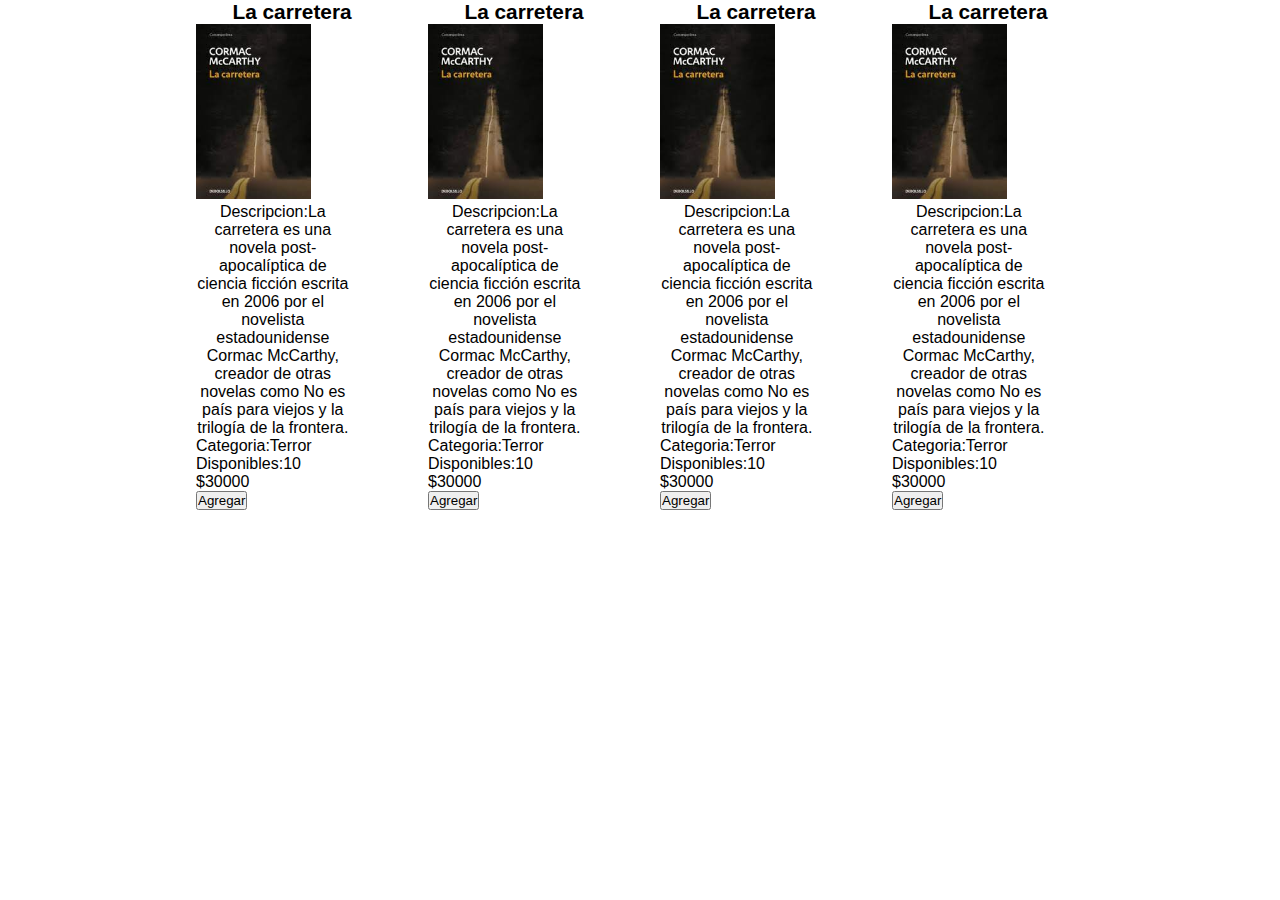
==== shop.html @ 89add7d0 "Elements are added first" ====
<!DOCTYPE html>
<html lang="en">
<head>
    <meta charset="UTF-8">
    <meta http-equiv="X-UA-Compatible" content="IE=edge">
    <meta name="viewport" content="width=device-width, initial-scale=1.0">
    <title>Shop Book</title>
    <link rel="stylesheet" href="css/style.css">
</head>
<body>
    

    <section id="container">
     
    </section>
</body>
<script src="app.js"></script>
</html>
---- css/style.css ----
*{
    padding: 0;
    margin: 0;
    font-family:'Segoe UI', Tahoma, Geneva, Verdana, sans-serif;
}

main{
   

}
#container{
    display: flex;
    flex-wrap: wrap;
    gap: 40px;
    justify-content: center;
}
.cart{
    
    width: 15%;  
}
.cart img{
    width: 60%;
    
}
.cart h3{
    text-align: center;
    font-size: 1.3rem;

}

#description{
    width: 80%;
    text-align: center;
}
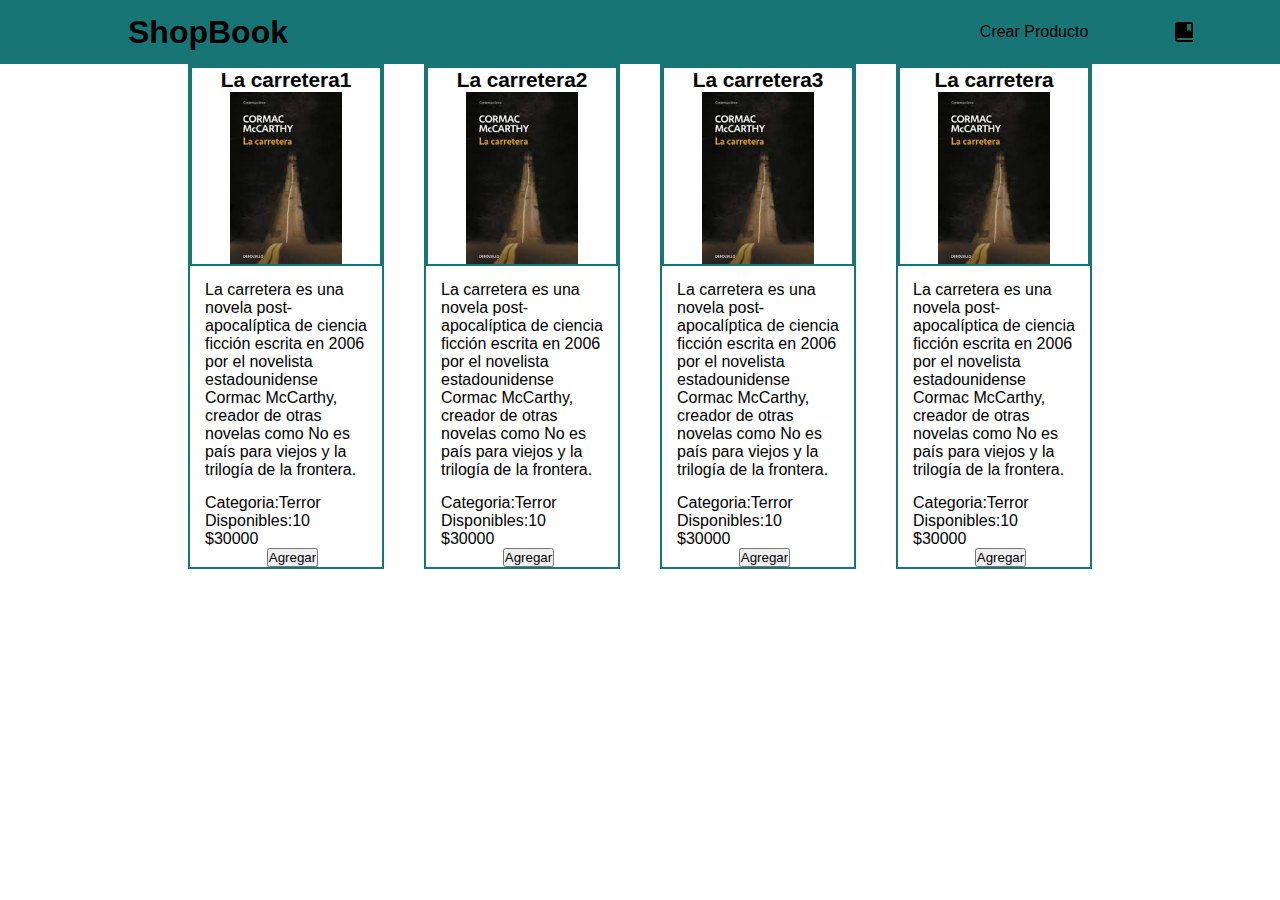
==== commit 463f3d9c: "A preview is added to the shopping cart" ====
--- a/shop.html
+++ b/shop.html
@@ -8,11 +8,25 @@
     <link rel="stylesheet" href="css/style.css">
 </head>
 <body>
-    
+    <nav>
+        <h3>ShopBook</h3>
+        <ul>
+            <li>
+                <a href="">Crear Producto</a>
+            </li>
+            <li>
+                <img src="asset/carritos.svg" alt="" id="car-buy">
+                <p id="num-items"></p>
+            </li>
+        </ul>
+    </nav>
 
     <section id="container">
      
     </section>
+    <div id="carr">
+        
+    </div>
 </body>
 <script src="app.js"></script>
 </html>
--- a/css/style.css
+++ b/css/style.css
@@ -14,9 +14,16 @@
     gap: 40px;
     justify-content: center;
 }
+.top{
+    display: flex;
+    flex-direction: column;
+    align-items: center;
+    border:2px solid rgb(23, 117, 117);
+}
 .cart{
     
     width: 15%;  
+    border:2px solid rgb(23, 117, 117);
 }
 .cart img{
     width: 60%;
@@ -29,7 +36,58 @@
 }
 
 #description{
-    width: 80%;
-    text-align: center;
+    
+    text-align: left;
+    padding: 15px;
 }
 
+#category{
+    padding-left: 15px;
+}
+#stock{
+    padding-left: 15px;
+}
+#price{
+    padding-left: 15px;
+}
+.cart button{
+    margin-left: 40%;
+}
+
+
+
+
+nav{
+    display: flex;
+    justify-content: space-between;
+    background-color: rgb(23, 117, 117);
+    align-items: center;
+    height: 4rem;
+
+    
+}
+nav ul{
+    display: flex;
+    justify-content: space-evenly;
+    width: 30%;
+    align-items: center;
+
+}
+
+nav ul li {
+    list-style: none;
+    display: flex;
+    align-items: center;
+    
+}
+nav ul li a{
+    text-decoration: none;
+    color: black;
+}
+
+nav h3{
+    font-size: 2rem;
+    margin-left: 10%;
+}
+
+
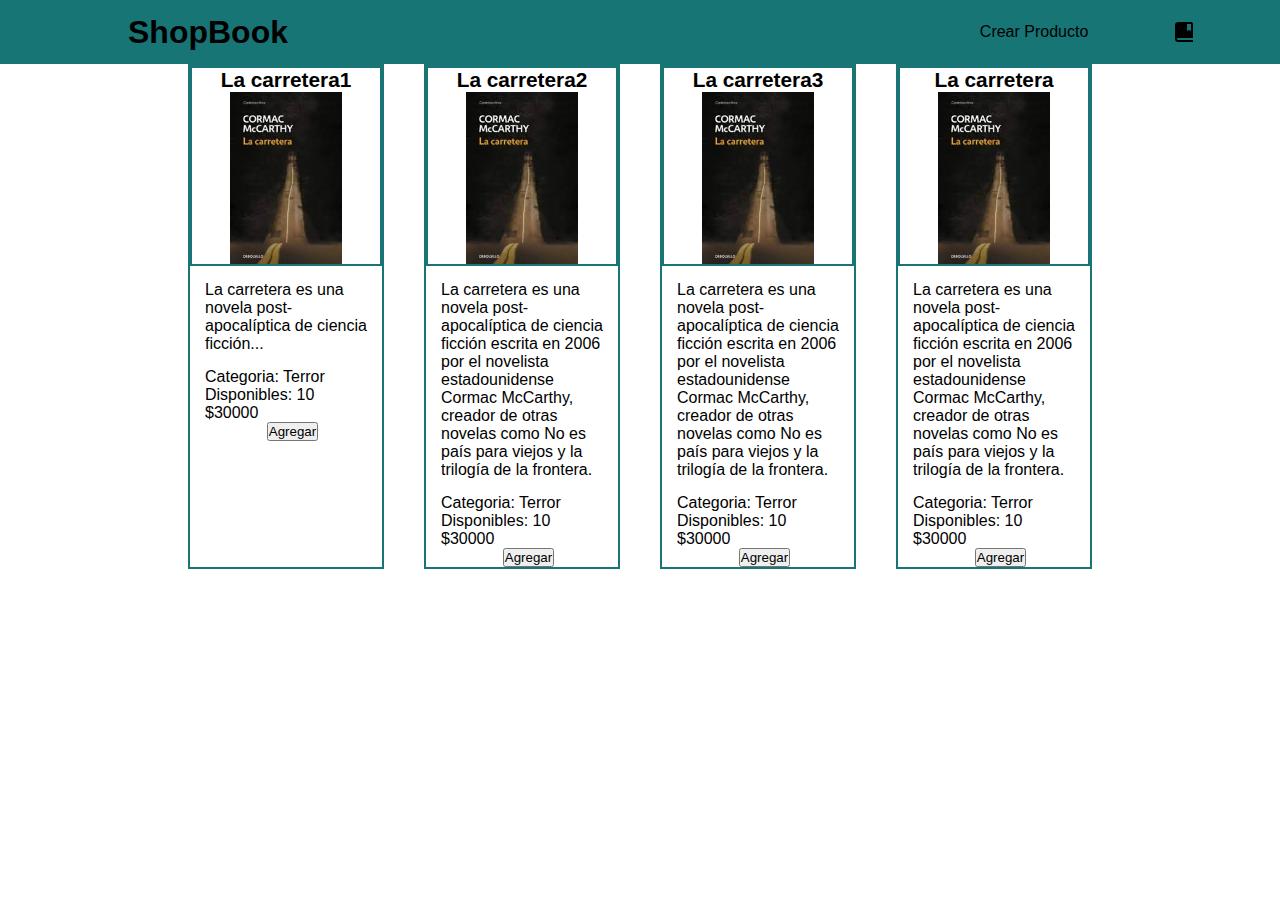
==== commit 997c1a5a: "Number of products in the cart" ====
--- a/shop.html
+++ b/shop.html
@@ -27,6 +27,13 @@
     <div id="carr">
         
     </div>
+    <div id="modal">
+        <div id="modal-content">
+          <span id="close-modal">&times;</span>
+          <h2>Carrito de Compras</h2>
+          <div id="car"></div>
+        </div>
+      </div>
 </body>
 <script src="app.js"></script>
 </html>
--- a/css/style.css
+++ b/css/style.css
@@ -91,3 +91,39 @@
 }
 
 
+/*CARRITO*/
+#modal {
+    display: none;
+    position: fixed;
+    top: 0;
+    left: 0;
+    width: 100%;
+    height: 100%;
+    background-color: rgba(0, 0, 0, 0.5);
+    justify-content: right;
+   
+  }
+  
+  #modal-content {
+    background-color: white;
+    padding: 20px;
+    border-radius: 10px;
+    width: 20%;
+    overflow-y: auto;
+  }
+  
+  #close-modal {
+    cursor: pointer;
+    position: absolute;
+    top: 10px;
+    right: 10px;
+  }
+  
+  #car {
+    margin-top: 20px;
+  }
+  
+  .item-car {
+    border-bottom: 1px solid #ccc;
+    padding: 10px;
+  }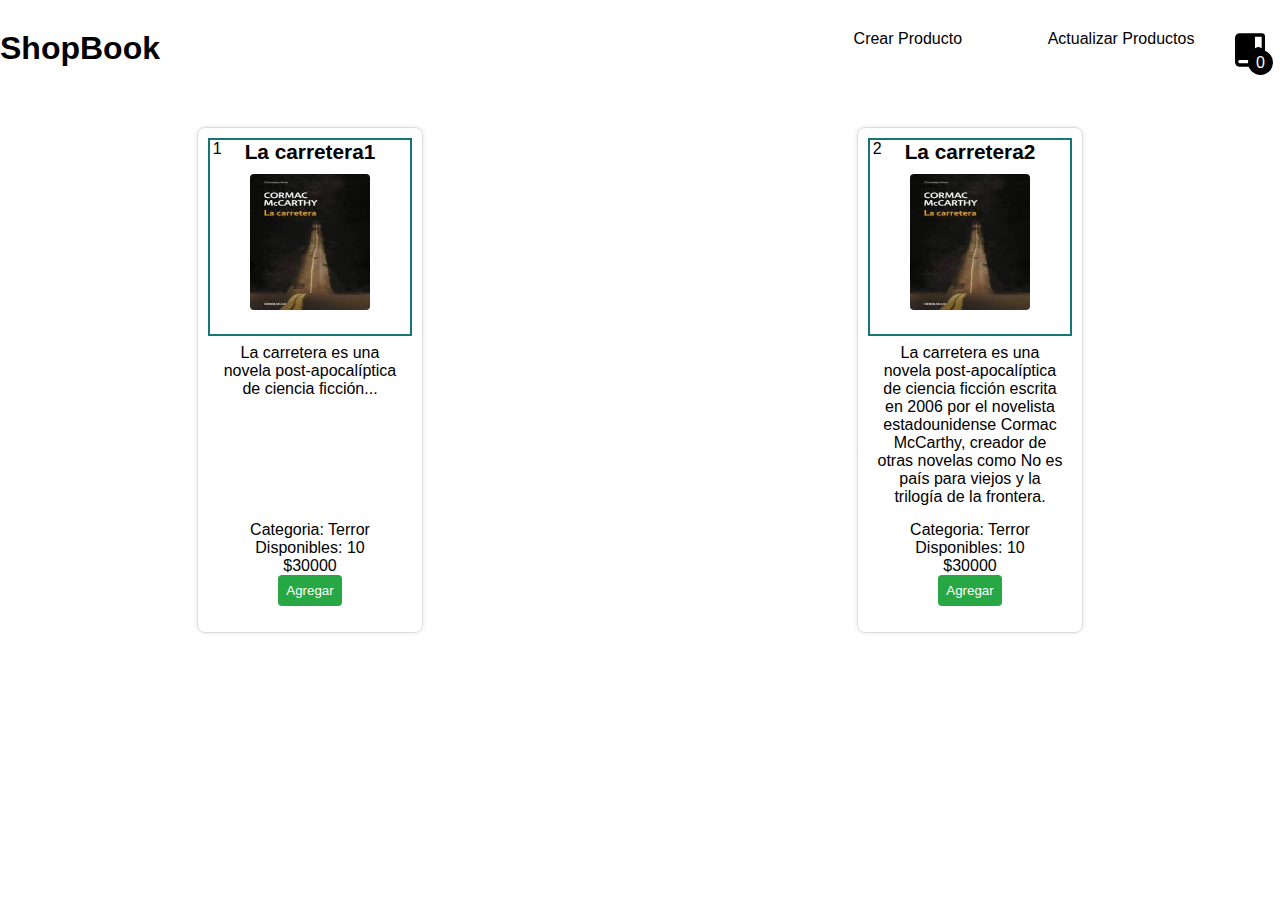
==== commit 215b05e5: "Functionalities such as Update Product and Add Product are added" ====
--- a/shop.html
+++ b/shop.html
@@ -8,32 +8,92 @@
     <link rel="stylesheet" href="css/style.css">
 </head>
 <body>
-    <nav>
-        <h3>ShopBook</h3>
-        <ul>
-            <li>
-                <a href="">Crear Producto</a>
-            </li>
-            <li>
-                <img src="asset/carritos.svg" alt="" id="car-buy">
-                <p id="num-items"></p>
-            </li>
-        </ul>
-    </nav>
+    <header>
+        <h1>ShopBook</h1>
 
-    <section id="container">
-     
+        <div class="container-icon">
+            <div class="container-cart-icon">
+                <p id="create-Product">Crear Producto</p>
+                <p id="Update">Actualizar Productos</p>
+                <img src="asset/carritos.svg" alt="" id="car-buy" class="icon-cart">
+
+                <div class="count-products">
+                    <span id="count-products">0</span>
+                </div>
+            </div>
+
+
+        <!-- Carrito -->
+            <div class="container-cart-products hidden-cart">
+                <div class="row-product hidden">
+                    
+                </div>
+
+                <div class="cart-total hidden">
+                    <h3>Total:</h3>
+                    <span class="total-price">$0</span>
+                </div>
+                <p class="cart-empty">Carrito Vacido</p>
+            </div>
+        </div>
+    </header>
+    <section class="formCreate hidden-cart">
+        <form id="productForm">
+            <h2>AGREGAR PRODUCTO</h2>
+            <label for="productName">Nombre del Producto:</label>
+            <input type="text" id="productName" required>
+        
+            <label for="productImage">URL de la Imagen:</label>
+            <input type="text" id="productImage" required>
+        
+            <label for="productPrice">Precio:</label>
+            <input type="number" id="productPrice" required>
+        
+            <label for="productCategory">Categoría:</label>
+            <input type="text" id="productCategory" required>
+        
+            <label for="productDescription">Descripción:</label>
+            <textarea id="productDescription" required></textarea>
+        
+            <label for="productStock">Stock:</label>
+            <input type="number" id="productStock" required>
+        
+            <button type="button" onclick="addProduct()">Agregar Producto</button>
+          </form>
+
+          
     </section>
-    <div id="carr">
+    <div class="UpdateDiv hidden-cart">
+    <form class="updateProductForm" >
+        <h2>ACTUALIZAR</h2>
+        <div>
+            <label for="productId">ID del Producto:</label>
+            <input type="number" id="productId" required>
+        <button type="button" onclick="fillProductDetails()">Buscar Producto</button>
+        </div>
+        
+       
+        <label for="newName">Nombre:</label>
+        <input type="text" id="newName" required>
+
+        <label for="newCategory">Categoria:</label>
+        <input type="text" id="newCategory" required>
+
+        <label for="newStock">Cantidad:</label>
+        <input type="number" id="newStock" required>
+
+        <label for="newDescription">Descripción:</label>
+        <textarea id="newDescription" required></textarea>
+
+        <label for="newPrice">Precio:</label>
+        <input type="number" id="newPrice" required>
+        <button type="submit">Actualizar Producto</button>
+      </form>
+    </div>
+    <div id="container-items">
         
     </div>
-    <div id="modal">
-        <div id="modal-content">
-          <span id="close-modal">&times;</span>
-          <h2>Carrito de Compras</h2>
-          <div id="car"></div>
-        </div>
-      </div>
-</body>
+    
+    
 <script src="app.js"></script>
 </html>
--- a/css/style.css
+++ b/css/style.css
@@ -4,29 +4,156 @@
     font-family:'Segoe UI', Tahoma, Geneva, Verdana, sans-serif;
 }
 
-main{
-   
-
-}
-#container{
+/*HEADER*/
+header{
+    display: flex;
+    justify-content: space-between;
+    padding: 30px 0 40px 0;
+}
+
+.container-icon{
+    position: relative;
+    width: 40%;
+}
+.container-cart-icon{
+    display: flex;
+    justify-content: space-evenly;
+}
+
+#car-buy{
+    position: absolute;
+    width: 40px;
+    right: 10px;
+    color: #fff;
+ 
+
+    display: flex;
+    justify-content: center;
+    align-items: center;
+}
+
+.count-products{
+    position: absolute;
+    top: 55%;
+    right: 7px;
+    background-color: #000;
+    color: #fff;
+    width: 25px;
+    height: 25px;
+
+    display: flex;
+    justify-content: center;
+    align-items: center;
+    border-radius: 50%;
+}
+
+#contador-productos{
+    font-size: 12px;
+}
+
+.container-cart-products{
+    position: absolute;
+    top: 50px;
+    right: 0;
+
+    background-color: #fff;
+    width: 400px;
+    z-index: 1;
+    box-shadow: 0 10px 20px rgba(0, 0, 0, 0.20);
+    border-radius: 10px;
+    
+}
+
+.cart-product{
+    display: flex;
+    align-items: center;
+    justify-content: space-between;
+    padding: 30px;
+
+    border-bottom: 1px solid rgba(0, 0, 0, 0.20);
+
+}
+
+.info-cart-product{
+    display: flex;
+    justify-content: space-between;
+    flex: 0.8;
+}
+
+.titulo-producto-carrito{
+    font-size: 20px;
+}
+
+.precio-producto-carrito{
+    font-weight: 700;
+    font-size: 20px;
+    margin-left: 10px;
+}
+
+.cantidad-producto-carrito{
+    font-weight: 400;
+    font-size: 20px;
+}
+
+.icon-close{
+    width: 25px;
+    height: 25px;
+}
+
+.icon-close:hover{
+    stroke: red;
+    cursor: pointer;
+}
+
+.cart-total{
+    display: flex;
+    justify-content: center;
+    align-items: center;
+    padding: 20px 0;
+    gap: 20px;
+}
+
+.cart-total h3{
+    font-size: 20px;
+    font-weight: 700;
+}
+
+.total-pagar{
+    font-size: 20px;
+    font-weight: 900;
+}
+
+.hidden-cart{
+    display: none;
+}
+
+
+
+#container-items{
     display: flex;
     flex-wrap: wrap;
     gap: 40px;
-    justify-content: center;
+    justify-content: space-around;
 }
 .top{
     display: flex;
     flex-direction: column;
-    align-items: center;
     border:2px solid rgb(23, 117, 117);
+    height: 40%;
+}
+.top img{
+    align-self: center;
 }
 .cart{
     
-    width: 15%;  
+    width: 30%;  
     border:2px solid rgb(23, 117, 117);
 }
 .cart img{
+    margin-top: 5%;
     width: 60%;
+    background-attachment: fixed;
+    height: 70%;
     
 }
 .cart h3{
@@ -36,22 +163,15 @@
 }
 
 #description{
-    
-    text-align: left;
-    padding: 15px;
-}
-
-#category{
-    padding-left: 15px;
-}
-#stock{
-    padding-left: 15px;
-}
-#price{
-    padding-left: 15px;
-}
+    padding: 8px;
+    height: 35%;
+    
+
+}
+
+
 .cart button{
-    margin-left: 40%;
+    text-align: center;
 }
 
 
@@ -89,41 +209,133 @@
     font-size: 2rem;
     margin-left: 10%;
 }
-
+.identity{
+    margin-left: 0.2rem;
+    align-self: flex-start;
+    position: absolute;
+}
 
 /*CARRITO*/
 #modal {
+    position: absolute;
+    top: 50px;
+    right: 0;
+
+    background-color: #fff;
+    width: 400px;
+    z-index: 1;
+    box-shadow: 0 10px 20px rgba(0, 0, 0, 0.20);
+    border-radius: 10px;
+  
+  }
+
+.hidden-cart{
     display: none;
-    position: fixed;
-    top: 0;
-    left: 0;
+}
+/*FORMULARIO*/
+/* Agrega estos estilos a tu archivo de hojas de estilo CSS */
+
+#productForm {
+    position: absolute;  
+    left: 40%;
+     max-width: 400px;
+    padding: 20px;
+    border-radius: 8px;
+    box-shadow: 10px 8px 1px rgba(0, 0, 0, 0.1);
+  }
+  
+  #productForm label {
+    display: block;
+    margin-bottom: 8px;
+  }
+  #productForm h2{
+    text-align: center  ;
+    margin-bottom: 10px;
+  }
+  
+  #productForm input,
+  #productForm textarea {
     width: 100%;
-    height: 100%;
-    background-color: rgba(0, 0, 0, 0.5);
-    justify-content: right;
-   
-  }
-  
-  #modal-content {
-    background-color: white;
-    padding: 20px;
-    border-radius: 10px;
-    width: 20%;
-    overflow-y: auto;
-  }
-  
-  #close-modal {
+    padding: 8px;
+    margin-bottom: 16px;
+    box-sizing: border-box;
+  }
+  
+  #productForm button {
+    background-color:chocolate;
+    color: #fff;
+    padding: 10px 20px;
+    border: none;
+    border-radius: 4px;
     cursor: pointer;
-    position: absolute;
-    top: 10px;
-    right: 10px;
-  }
-  
-  #car {
-    margin-top: 20px;
-  }
-  
-  .item-car {
-    border-bottom: 1px solid #ccc;
+  }
+  
+  #productForm button:hover {
+    background-color: #0056b3;
+  }
+  
+  /* Estilo adicional para mejorar la apariencia del contenedor de productos */
+ 
+  
+  .cart {
+    width: 16%;
+    margin: 20px;
     padding: 10px;
-  }+    border: 1px solid #ddd;
+    border-radius: 8px;
+    box-shadow: 0 0 5px rgba(0, 0, 0, 0.1);
+    text-align: center;
+  }
+  
+  .cart img {
+    max-width: 100%;
+    border-radius: 4px;
+  }
+  
+  .addToCartBtn {
+    background-color: #28a745;
+    color: #fff;
+    padding: 8px;
+    border: none;
+    border-radius: 4px;
+    cursor: pointer;
+  }
+  
+  .addToCartBtn:hover {
+    background-color: #218838;
+  }
+  
+
+
+  /*ACTULIZARRRRRRR*/
+
+.updateProductForm{
+    left: 3rem;
+    position: absolute;
+    display: flex;
+    flex-direction: column;
+    width: 30%;
+    height: 30rem;
+    justify-content: space-around;
+}
+.updateProductForm h2{
+    text-align: center;
+}
+
+#newName,#newStock,#newCategory,#newPrice,#productId,#newDescription{
+    height: 30px;
+    font-size: 1rem;
+}
+.updateProductForm button{
+    
+    font-size: 1.1rem;
+    color: #ffffff;
+    background-color:chocolate;
+    height: 2.2rem;
+    cursor: pointer;
+    border-radius: 5px;
+    border: none;
+}
+.updateProductForm button:hover{
+    background-color: #0056b3;
+}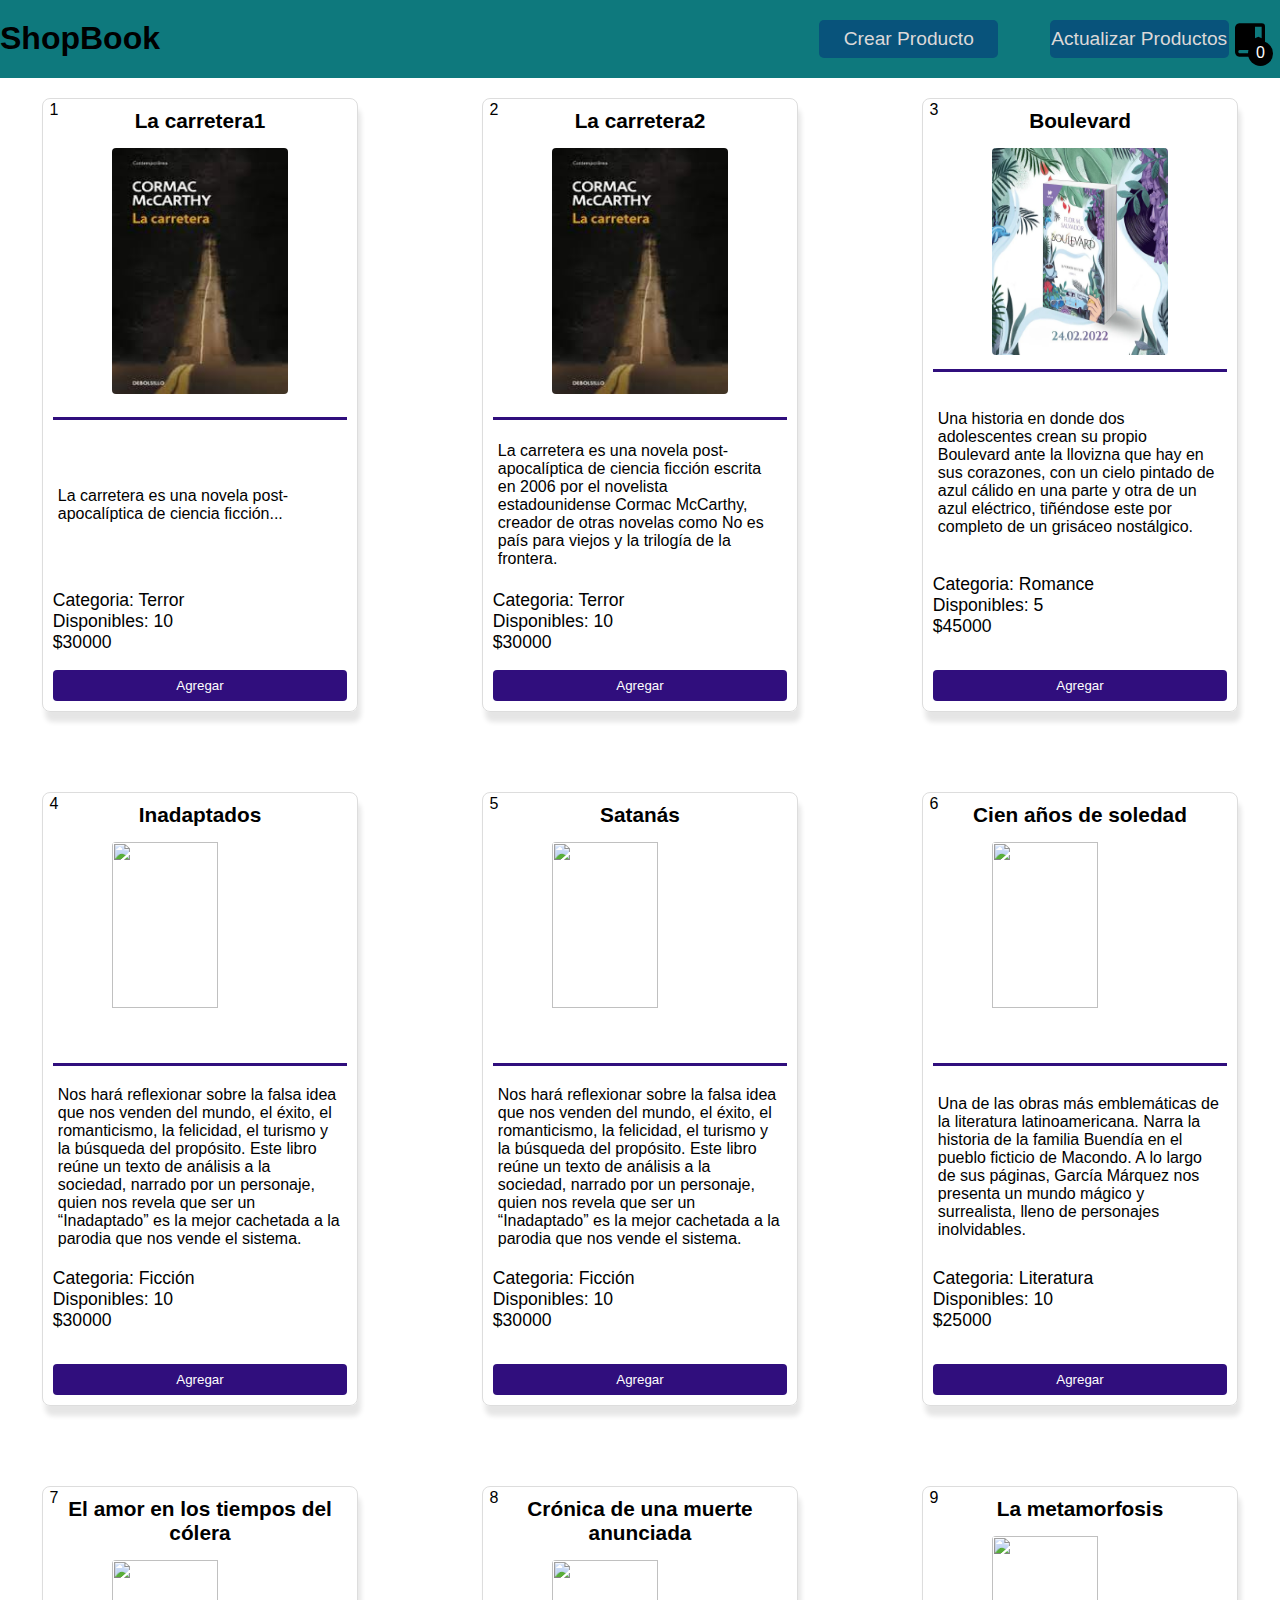
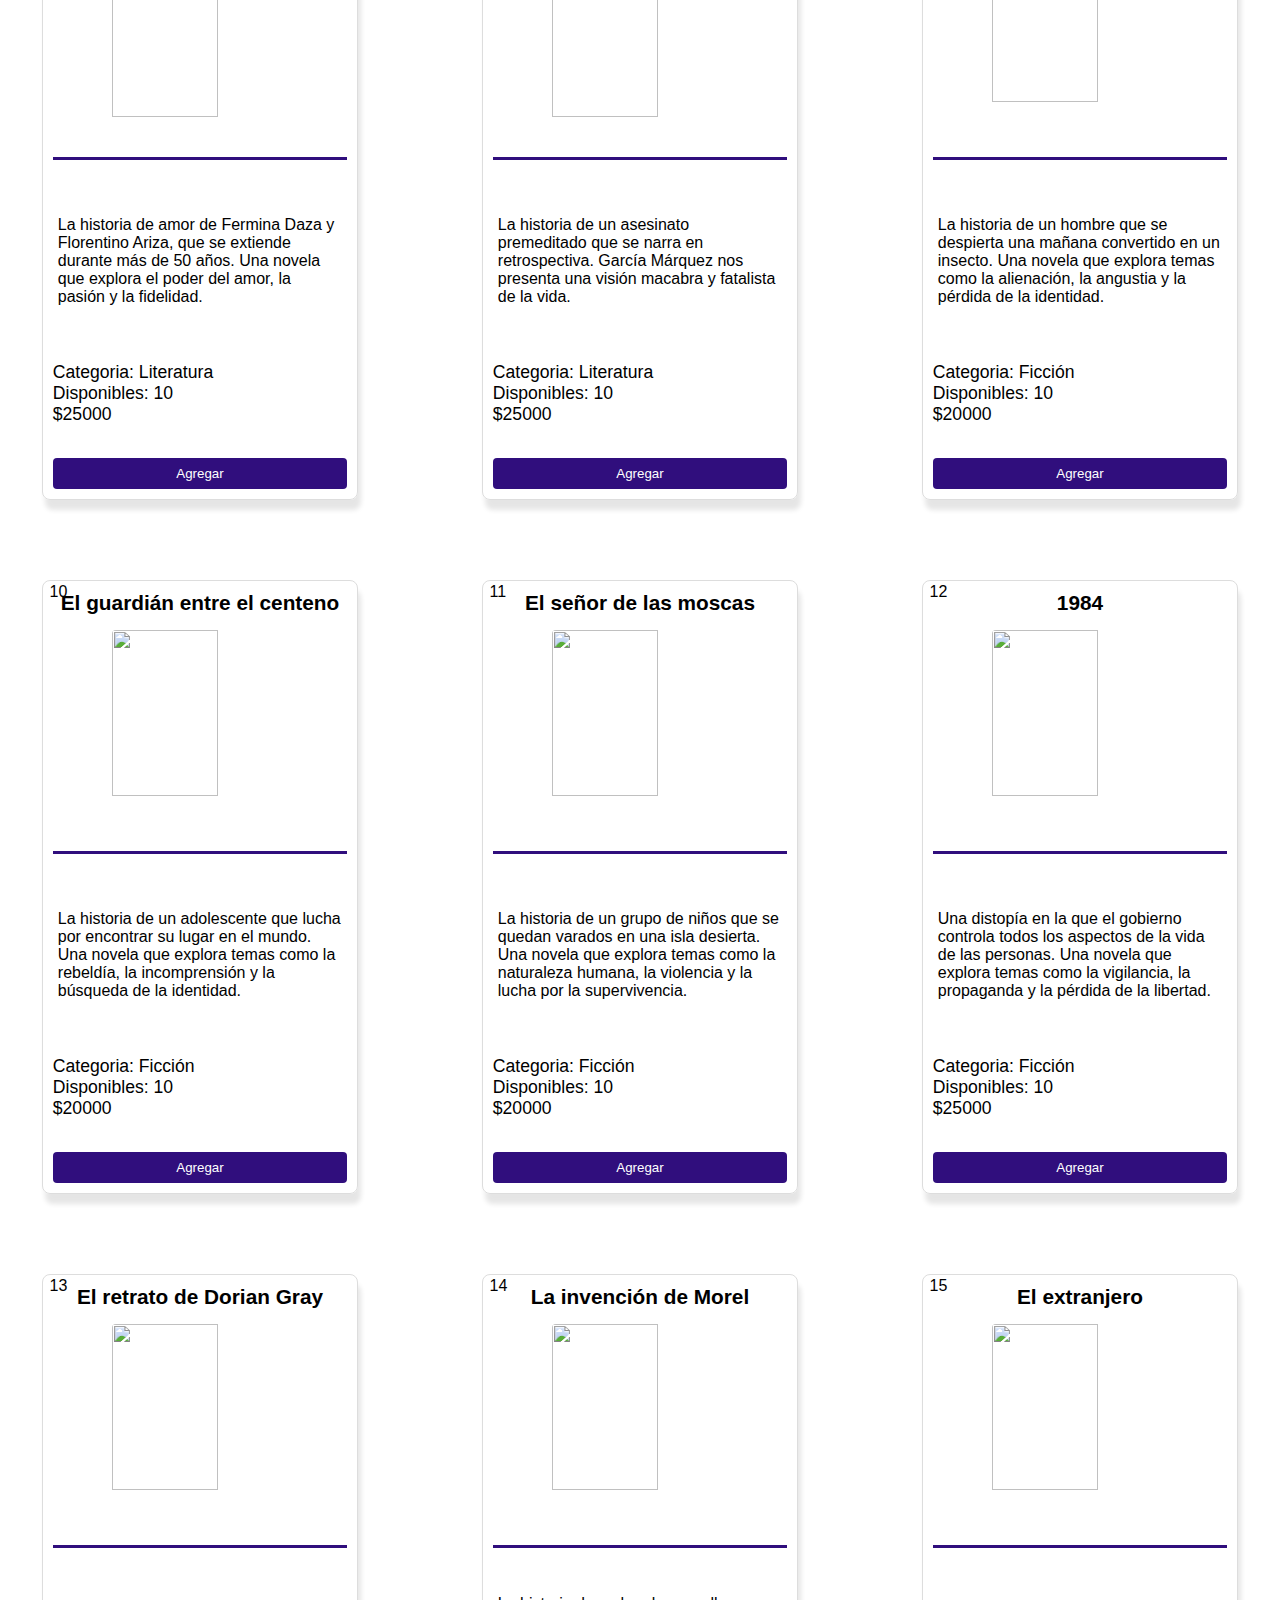
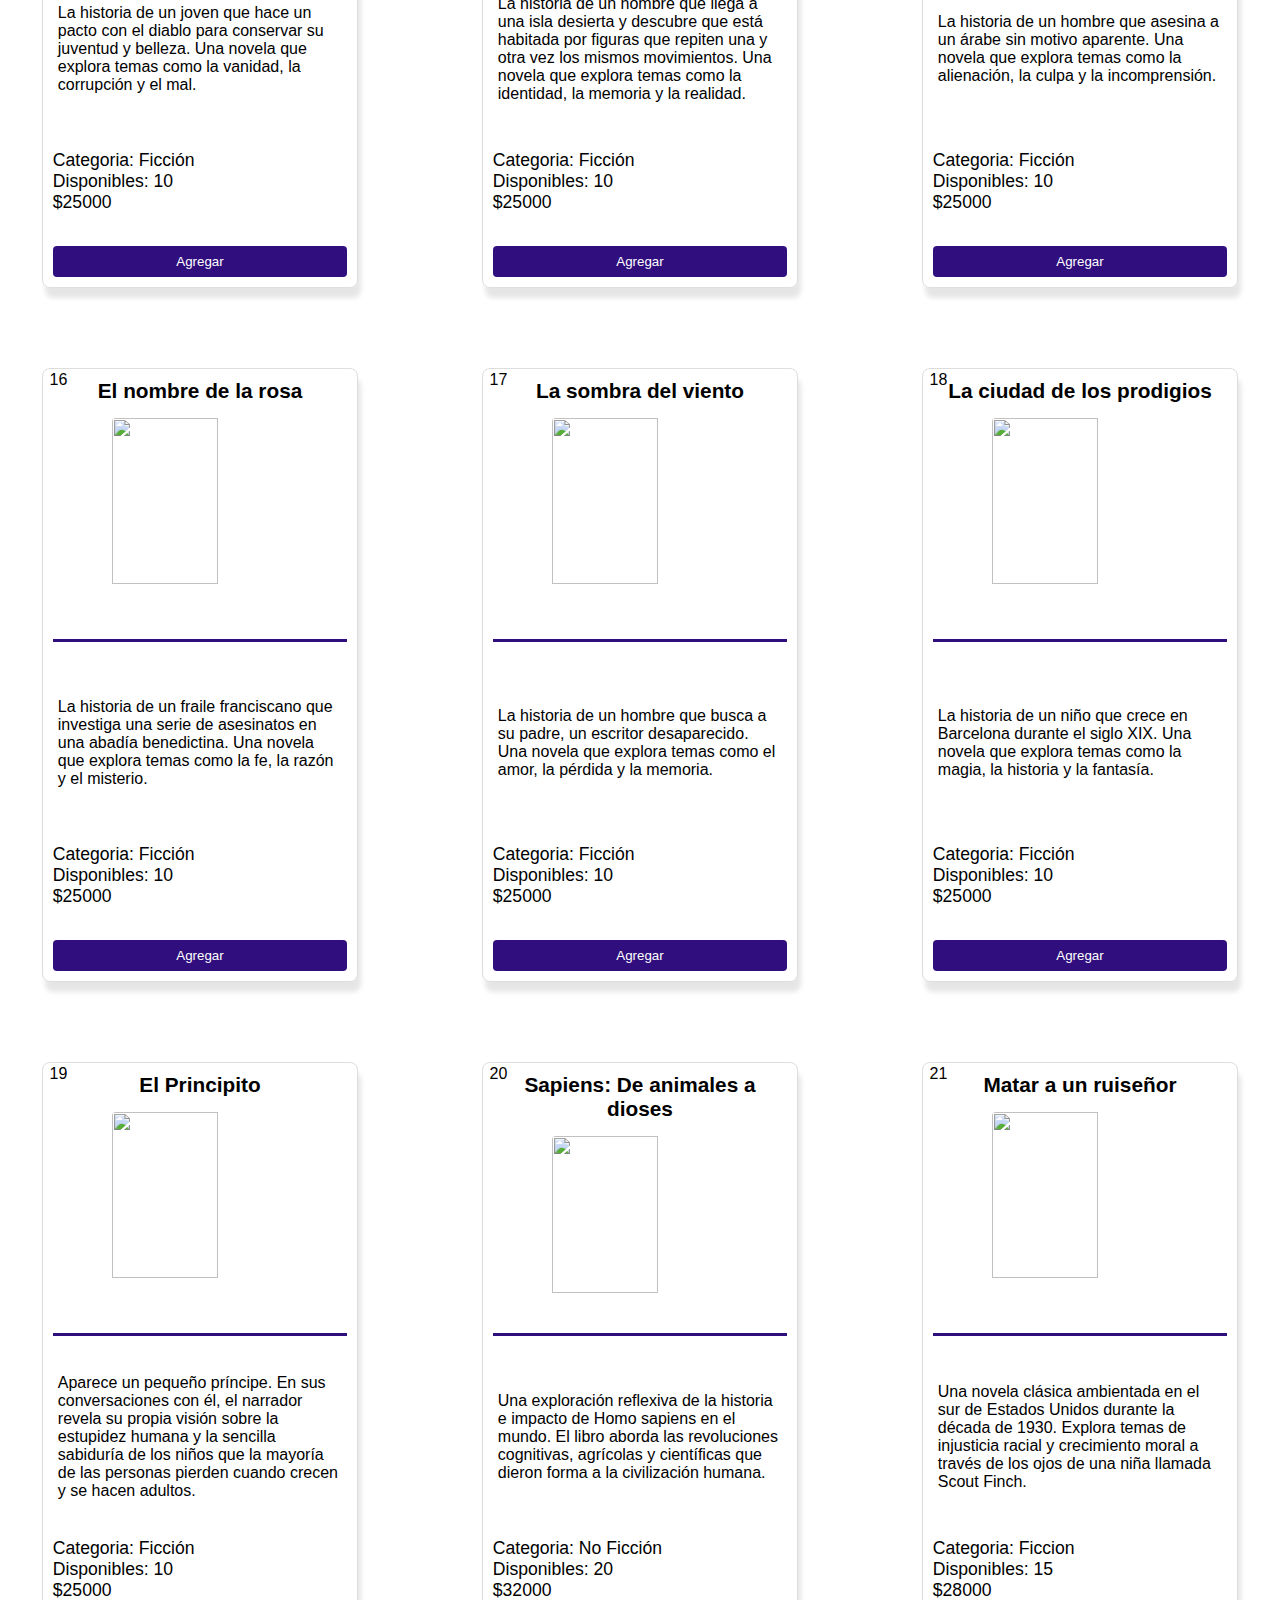
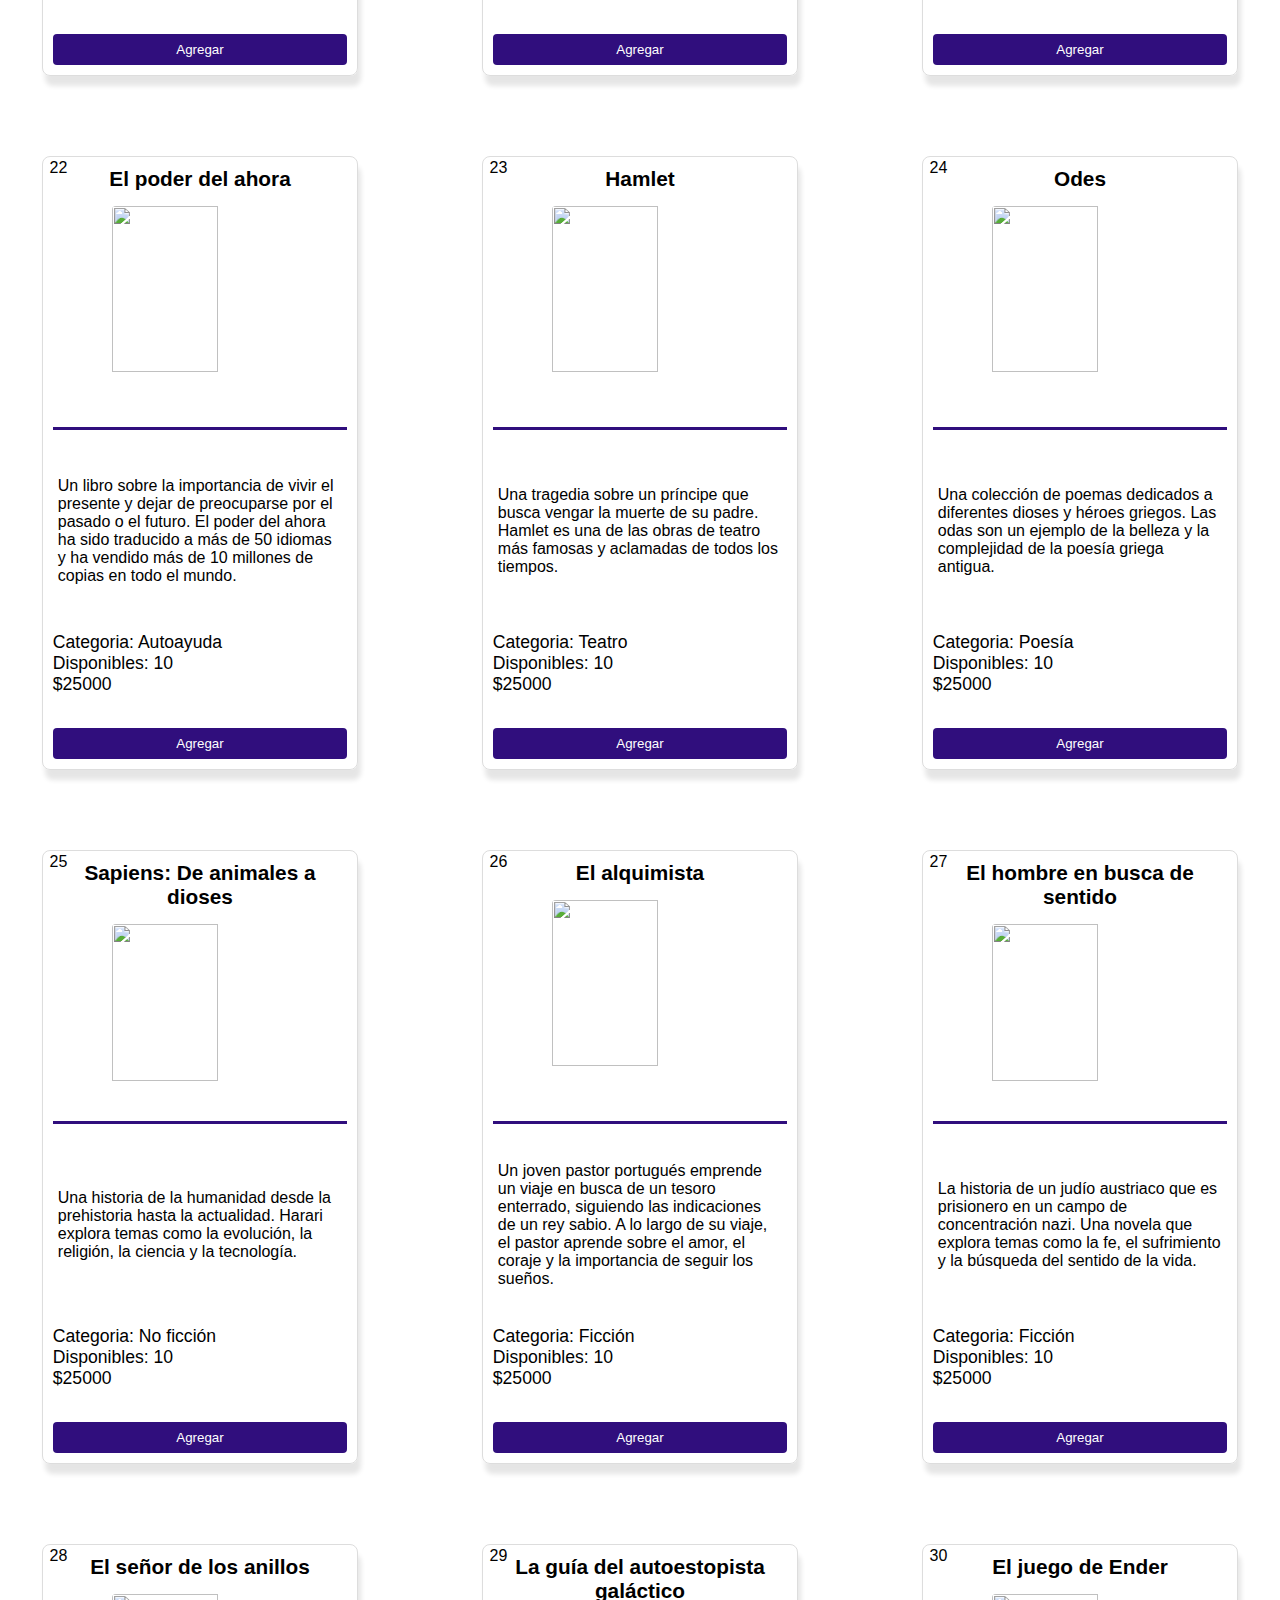
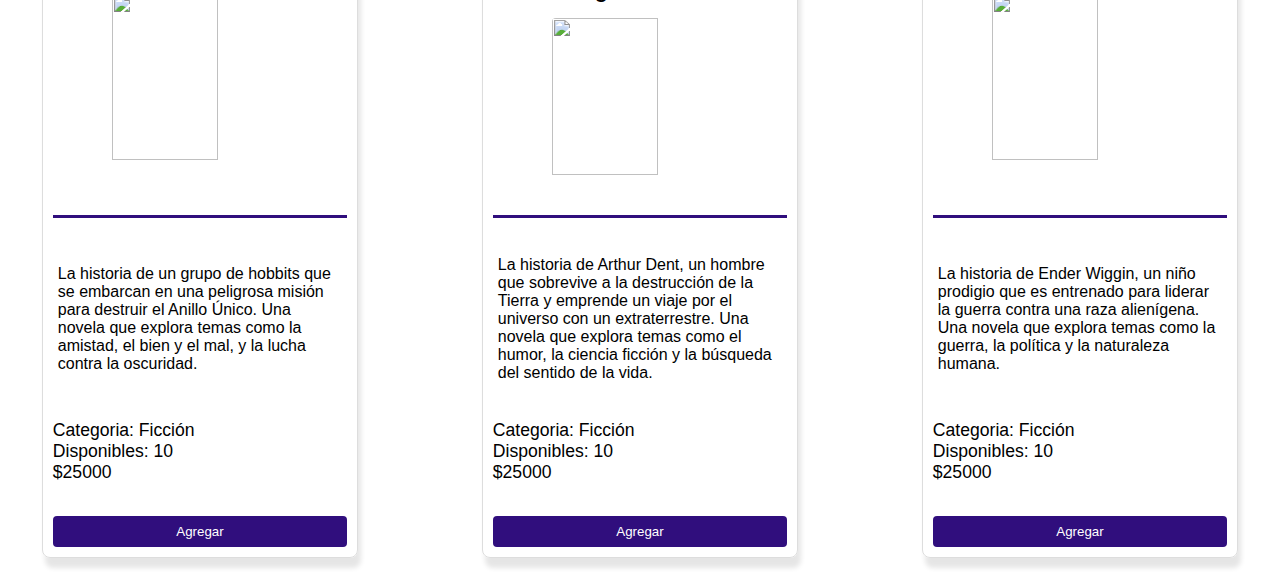
==== commit 15ccd963: "Product information is added" ====
--- a/shop.html
+++ b/shop.html
@@ -33,7 +33,7 @@
                     <h3>Total:</h3>
                     <span class="total-price">$0</span>
                 </div>
-                <p class="cart-empty">Carrito Vacido</p>
+                <p class="cart-empty">Vaciar Carrito</p>
             </div>
         </div>
     </header>
--- a/css/style.css
+++ b/css/style.css
@@ -8,7 +8,8 @@
 header{
     display: flex;
     justify-content: space-between;
-    padding: 30px 0 40px 0;
+    padding: 20px 0 20px 0;
+    background-color: #0E797D;
 }
 
 .container-icon{
@@ -19,7 +20,21 @@
     display: flex;
     justify-content: space-evenly;
 }
-
+#Update,#create-Product{
+    background-color: #08537b;
+    padding: 0.5rem 0;
+    border-radius: 5px;
+    cursor: pointer;
+    color: rgb(220, 216, 216);
+    width: 35%;
+    display: flex;
+    justify-content: center;
+    font-size: 1.2rem;
+}
+#create-Product:hover,#Update:hover{
+    background-color: #300E7D;
+    color: rgb(255, 255, 255);
+}
 #car-buy{
     position: absolute;
     width: 40px;
@@ -138,22 +153,17 @@
 .top{
     display: flex;
     flex-direction: column;
-    border:2px solid rgb(23, 117, 117);
-    height: 40%;
+    height: 20rem;
 }
 .top img{
     align-self: center;
 }
-.cart{
-    
-    width: 30%;  
-    border:2px solid rgb(23, 117, 117);
-}
+
 .cart img{
     margin-top: 5%;
     width: 60%;
     background-attachment: fixed;
-    height: 70%;
+    height: 80%;
     
 }
 .cart h3{
@@ -163,15 +173,30 @@
 }
 
 #description{
-    padding: 8px;
-    height: 35%;
-    
-
-}
-
-
-.cart button{
+    border-top: 3px solid #300E7D;
+
+    display: flex;
+    align-items: center;
+    padding: 5px;
+    height: 40%;
+    
+
+}
+
+
+.cart-empty{
+    position: relative;
+    cursor: pointer;
     text-align: center;
+    bottom: 10px;
+    left: 6rem;
+    margin: 0;
+    padding: 10px 20px;
+    width: 10rem;
+    background-color: #300E7D;
+    color: #fff;
+    
+    
 }
 
 
@@ -210,8 +235,10 @@
     margin-left: 10%;
 }
 .identity{
-    margin-left: 0.2rem;
+    margin-left: -0.2rem;
+    margin-top: -8px;
     align-self: flex-start;
+    
     position: absolute;
 }
 
@@ -231,6 +258,10 @@
 
 .hidden-cart{
     display: none;
+}
+
+.bot{
+    height: 20%;
 }
 /*FORMULARIO*/
 /* Agrega estos estilos a tu archivo de hojas de estilo CSS */
@@ -249,8 +280,7 @@
     margin-bottom: 8px;
   }
   #productForm h2{
-    text-align: center  ;
-    margin-bottom: 10px;
+    text-align: center;
   }
   
   #productForm input,
@@ -278,13 +308,15 @@
  
   
   .cart {
-    width: 16%;
+    display: flex;
+    flex-direction: column;
+    width: 23%;
     margin: 20px;
     padding: 10px;
     border: 1px solid #ddd;
     border-radius: 8px;
-    box-shadow: 0 0 5px rgba(0, 0, 0, 0.1);
-    text-align: center;
+    box-shadow: 3px 10px 5px rgba(0, 0, 0, 0.1);
+    height: 37rem;
   }
   
   .cart img {
@@ -293,16 +325,17 @@
   }
   
   .addToCartBtn {
-    background-color: #28a745;
-    color: #fff;
-    padding: 8px;
+    background-color: #300E7D;
+    color: #fff;
+    padding: 8px 5rem;
     border: none;
     border-radius: 4px;
     cursor: pointer;
+    
   }
   
   .addToCartBtn:hover {
-    background-color: #218838;
+    background-color: #0E567D;
   }
   
 
@@ -338,4 +371,8 @@
 }
 .updateProductForm button:hover{
     background-color: #0056b3;
+}
+
+#category,#stock,#price{
+    font-size: 1.1rem;
 }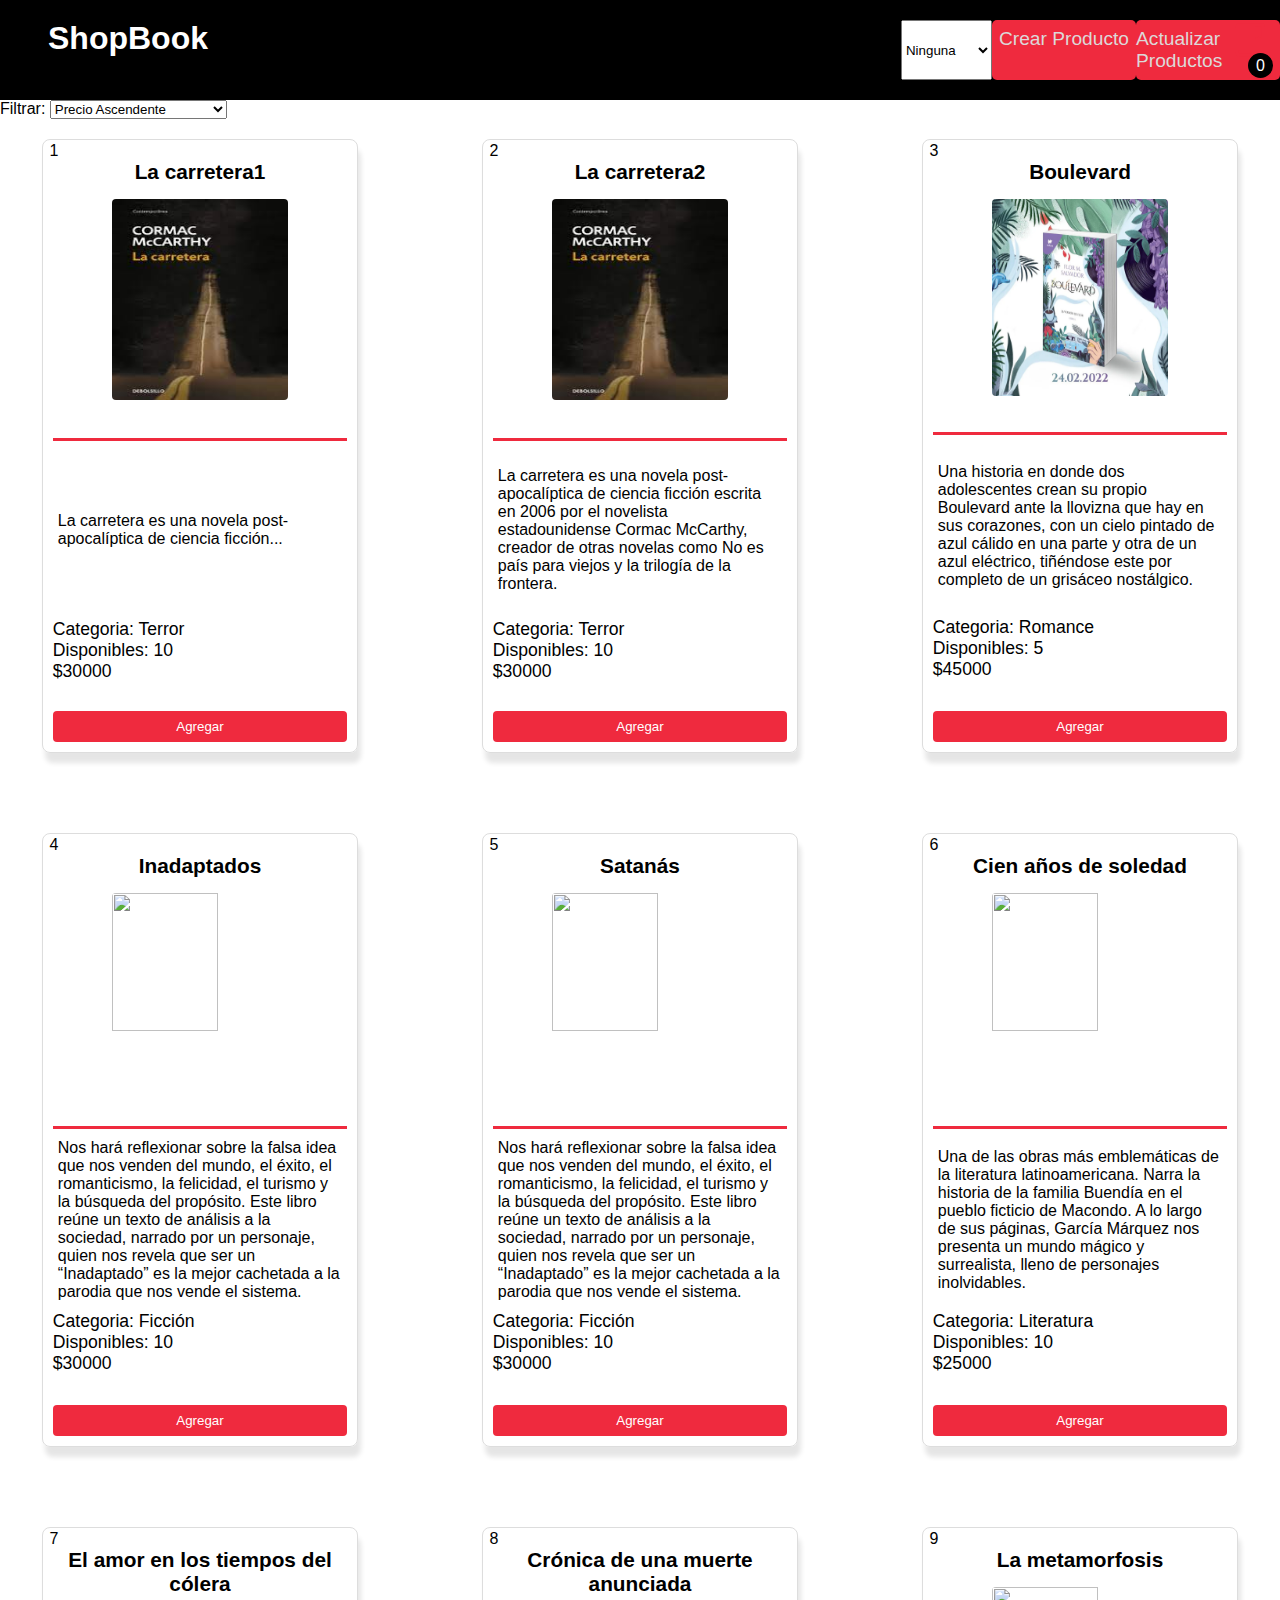
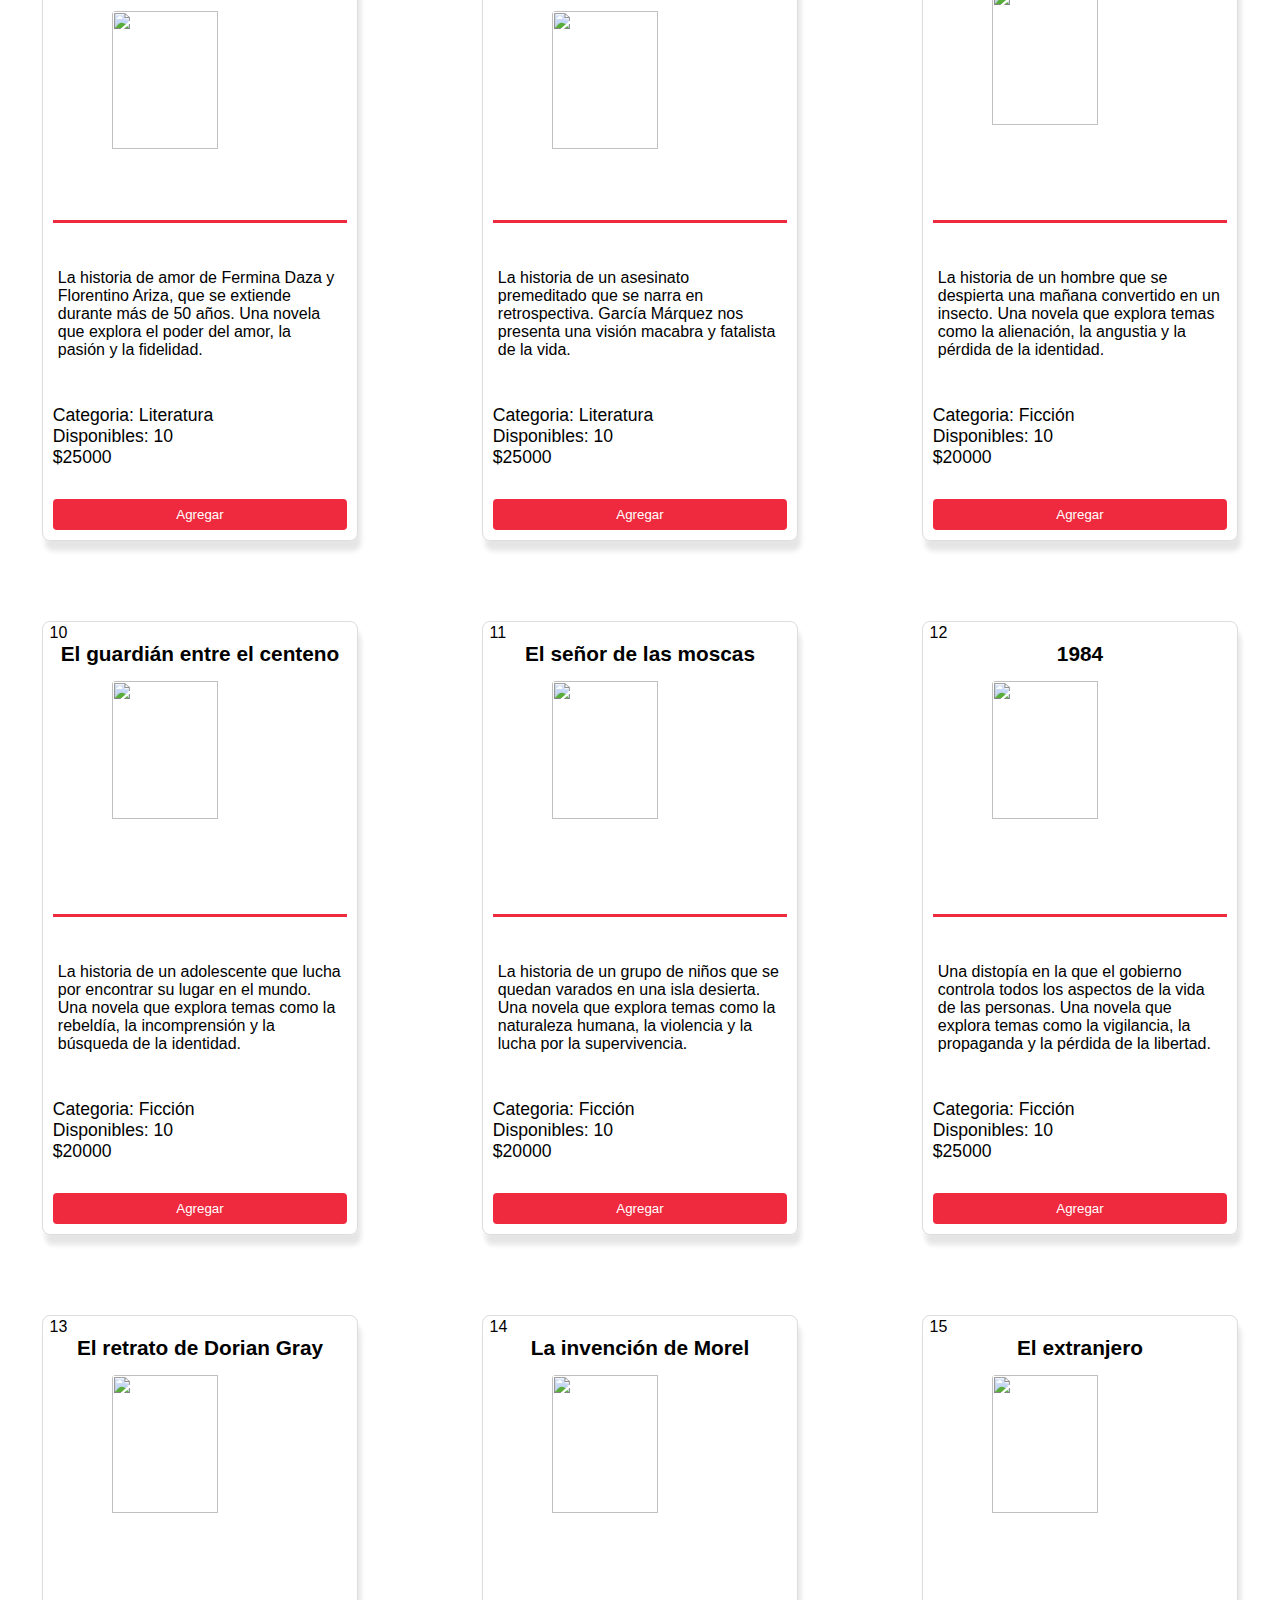
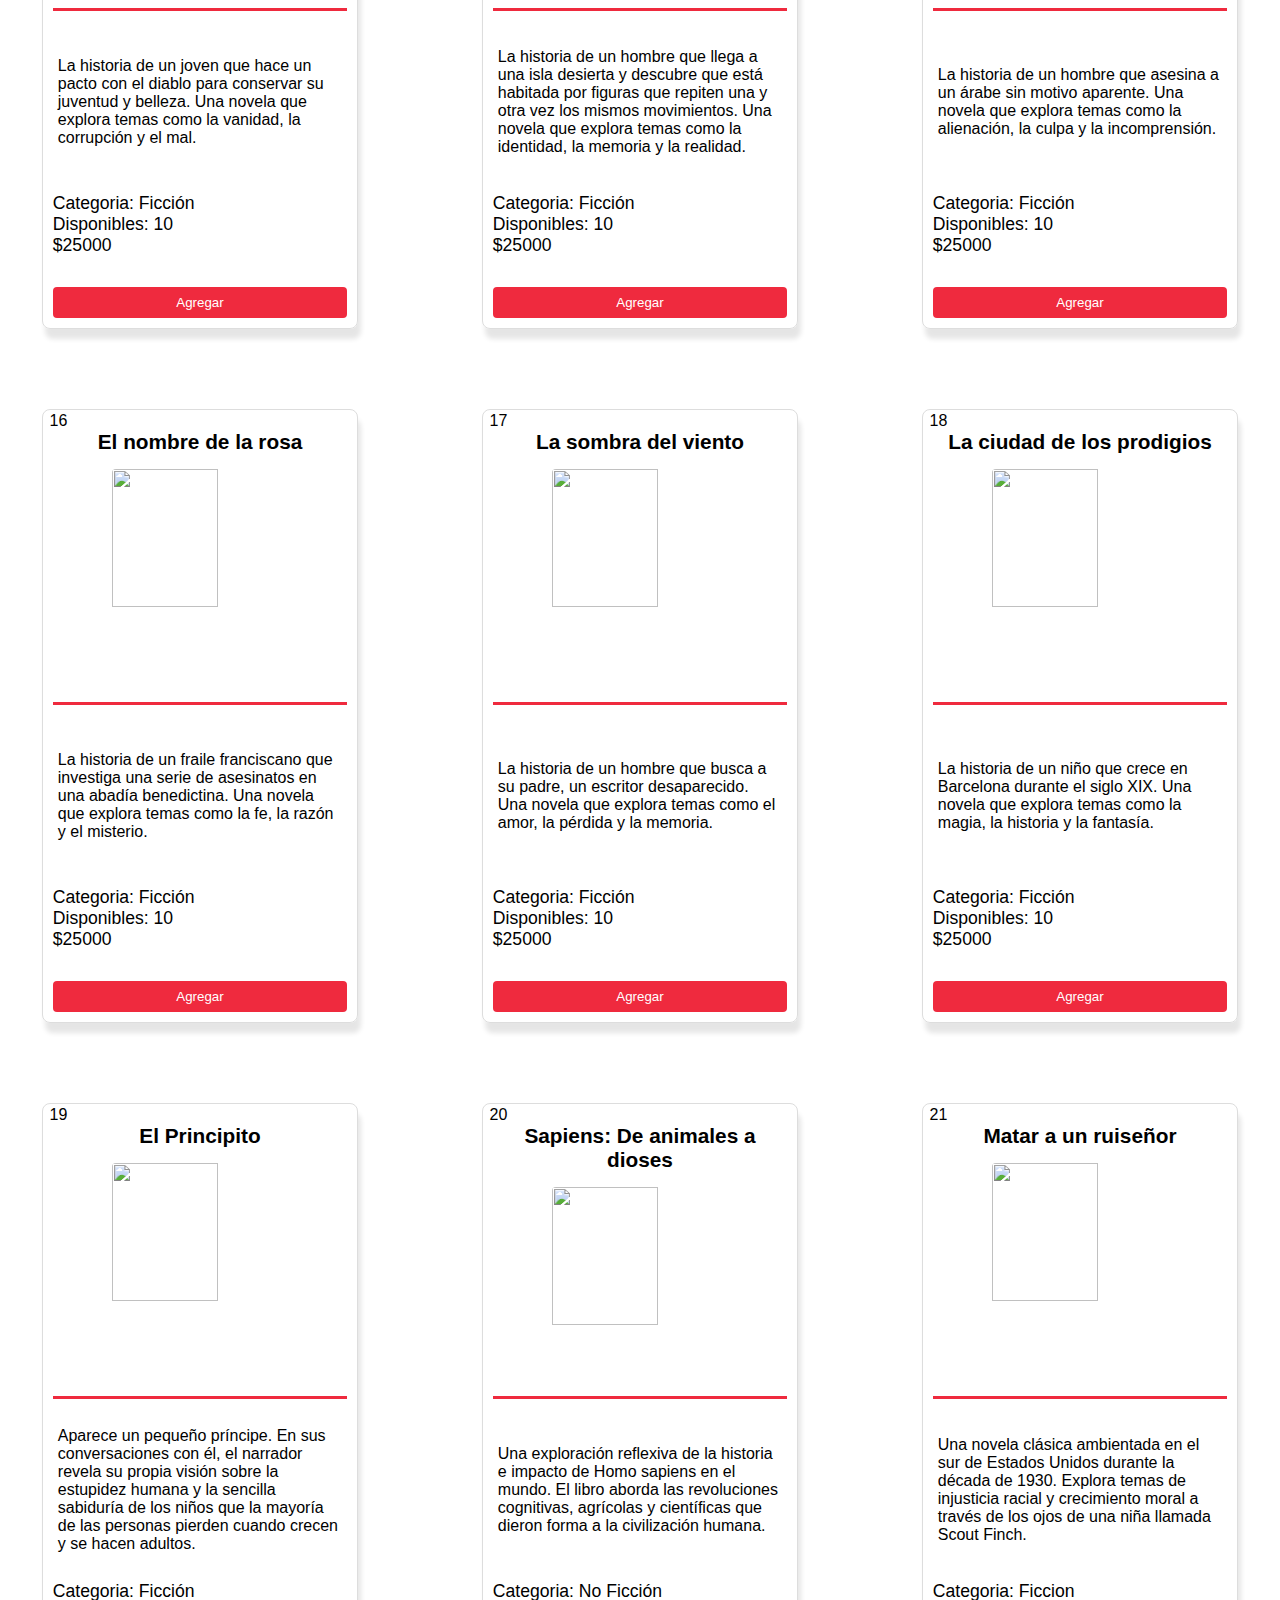
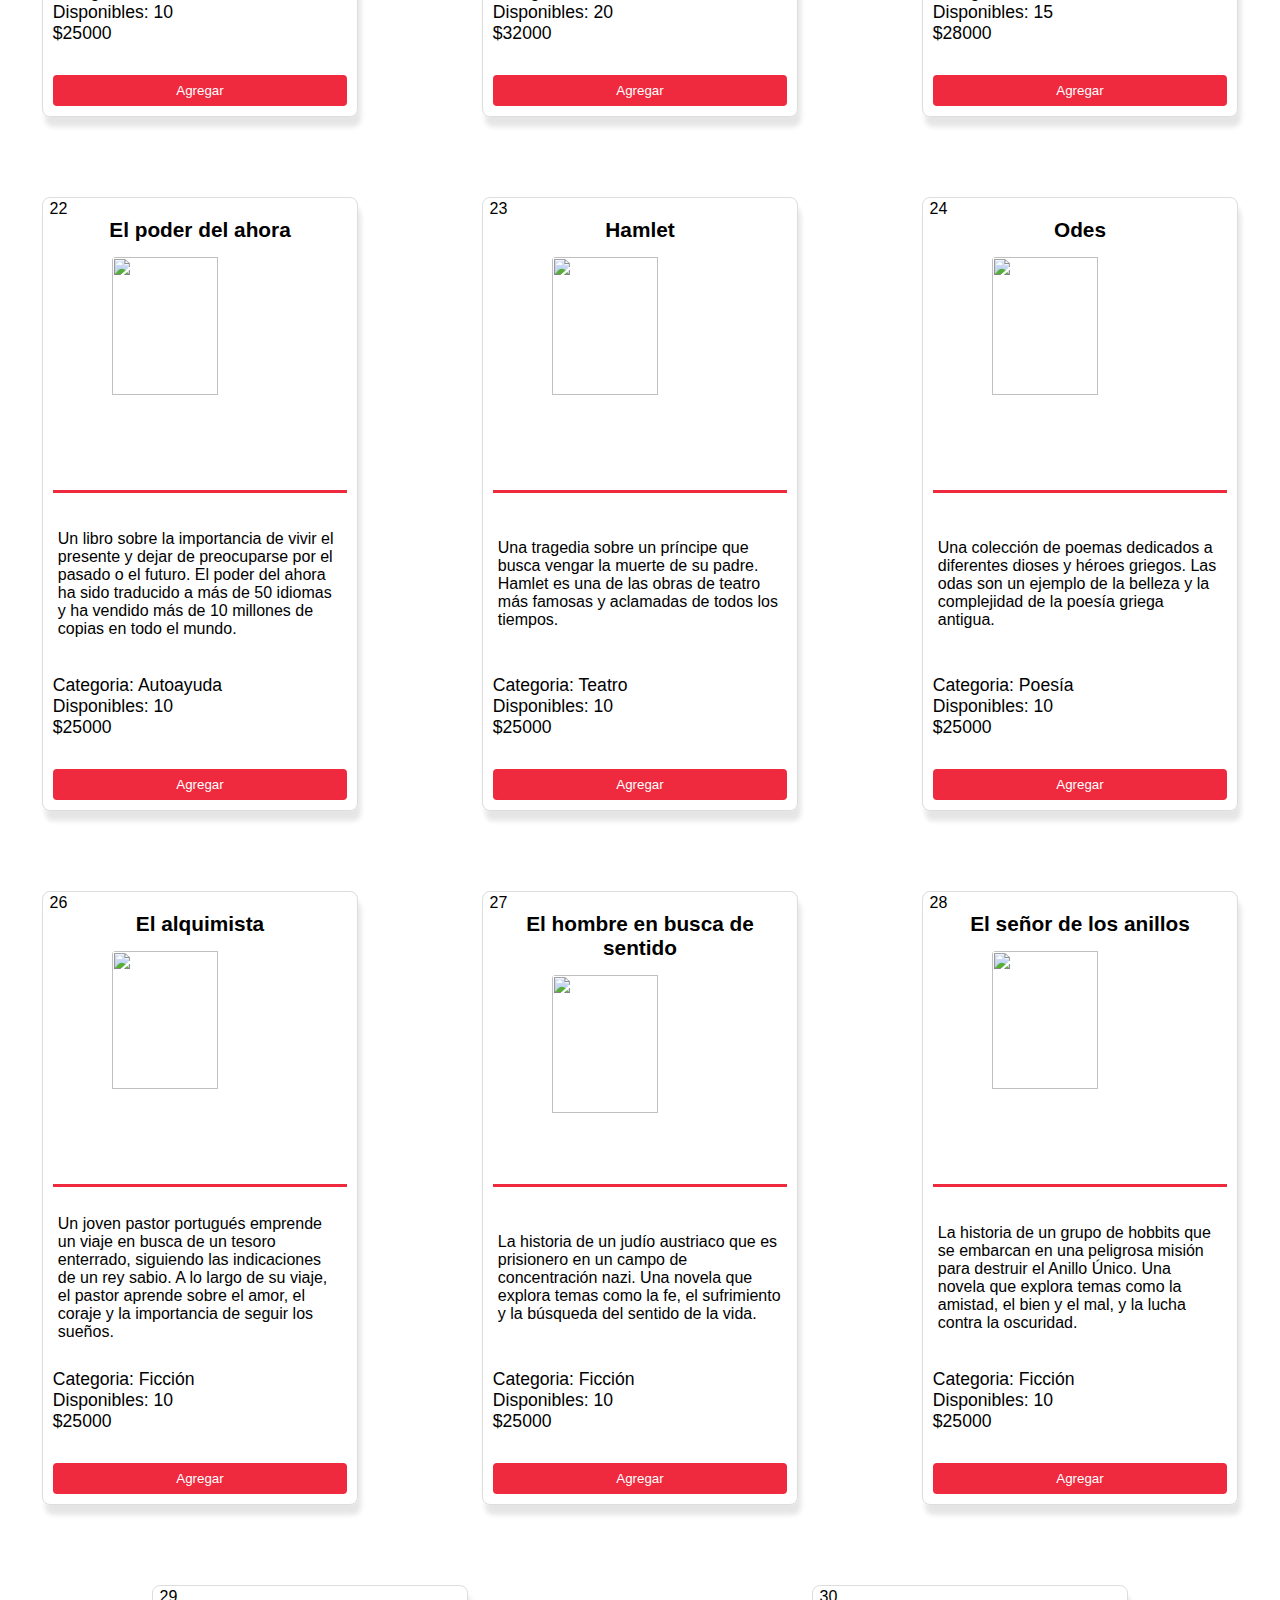
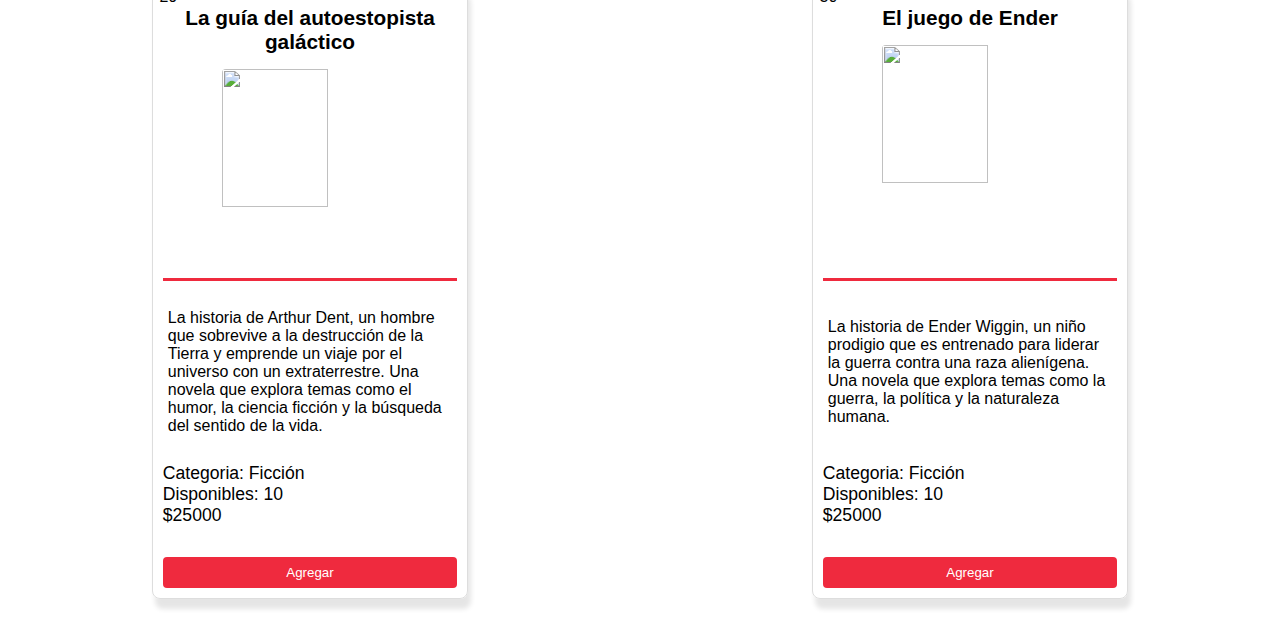
==== commit c9ba9f23: "Added filters and localStorage" ====
--- a/shop.html
+++ b/shop.html
@@ -13,6 +13,17 @@
 
         <div class="container-icon">
             <div class="container-cart-icon">
+                <label for="filterCategory">Selecciona una opción:</label>
+                <select id="filterCategory" >
+                    <option value="noneC">Ninguna</option>
+                    <option value="Ficción">Ficcion</option>
+                    <option value="Romance">Romance</option>
+                    <option value="Historia">Historia</option>
+                    <option value="Autoayuda">Auto Ayuda</option>
+                    <option value="Terror">Terror</option>
+                    <option value="Literatura">Literatura</option>
+                    <option value="Teatro">Teatro</option><option value="Poesáa">Poesia</option>
+                </select>   
                 <p id="create-Product">Crear Producto</p>
                 <p id="Update">Actualizar Productos</p>
                 <img src="asset/carritos.svg" alt="" id="car-buy" class="icon-cart">
@@ -66,29 +77,46 @@
     <div class="UpdateDiv hidden-cart">
     <form class="updateProductForm" >
         <h2>ACTUALIZAR</h2>
-        <div>
-            <label for="productId">ID del Producto:</label>
+        <section>
+            <label for="productId">ID Producto:</label>
             <input type="number" id="productId" required>
-        <button type="button" onclick="fillProductDetails()">Buscar Producto</button>
-        </div>
-        
-       
+        <button id="updateProductFormsearch" type="button" onclick="fillProductDetails()">Buscar Producto</button>
+        </section>
+        <main>        <div>
         <label for="newName">Nombre:</label>
         <input type="text" id="newName" required>
-
+   
         <label for="newCategory">Categoria:</label>
         <input type="text" id="newCategory" required>
-
+   
         <label for="newStock">Cantidad:</label>
         <input type="number" id="newStock" required>
-
-        <label for="newDescription">Descripción:</label>
-        <textarea id="newDescription" required></textarea>
-
+           
+   
         <label for="newPrice">Precio:</label>
         <input type="number" id="newPrice" required>
-        <button type="submit">Actualizar Producto</button>
+    </div>
+    <div>
+    <label for="newDescription">Descripción:</label>
+    <textarea id="newDescription" required></textarea>
+        <button id="btnUpdat"type="submit">Actualizar Producto</button>
+    </div>
+    </main>
+
       </form>
+
+    </div>
+    <div class="filters">
+        <label for="filter">Filtrar: </label>
+        <select id="filter" >
+            
+            <option value="Ascend">Precio Ascendente</option>
+            <option value="Descend">Precio Descendente</option>
+            <option value="NameAscent" >Por Nombre Acendente</option>
+            <option value="NameDescent" >Por Nombre Descendente</option>
+            <option value="noneF">Ninguno</option>
+
+        </select>
     </div>
     <div id="container-items">
         
--- a/css/style.css
+++ b/css/style.css
@@ -9,7 +9,12 @@
     display: flex;
     justify-content: space-between;
     padding: 20px 0 20px 0;
-    background-color: #0E797D;
+    background-color: rgb(0, 0, 0);
+}
+
+h1{
+    color: #fff;
+    margin-left: 3rem;
 }
 
 .container-icon{
@@ -21,7 +26,7 @@
     justify-content: space-evenly;
 }
 #Update,#create-Product{
-    background-color: #08537b;
+    background-color: rgb(239, 42, 62);
     padding: 0.5rem 0;
     border-radius: 5px;
     cursor: pointer;
@@ -32,7 +37,7 @@
     font-size: 1.2rem;
 }
 #create-Product:hover,#Update:hover{
-    background-color: #300E7D;
+    background-color: #0056b3;
     color: rgb(255, 255, 255);
 }
 #car-buy{
@@ -40,7 +45,7 @@
     width: 40px;
     right: 10px;
     color: #fff;
- 
+    
 
     display: flex;
     justify-content: center;
@@ -140,6 +145,7 @@
 
 .hidden-cart{
     display: none;
+  
 }
 
 
@@ -153,7 +159,7 @@
 .top{
     display: flex;
     flex-direction: column;
-    height: 20rem;
+    height: 18rem;
 }
 .top img{
     align-self: center;
@@ -163,7 +169,7 @@
     margin-top: 5%;
     width: 60%;
     background-attachment: fixed;
-    height: 80%;
+    height: 70%;
     
 }
 .cart h3{
@@ -173,12 +179,13 @@
 }
 
 #description{
-    border-top: 3px solid #300E7D;
+    border-top: 3px solid  rgb(239, 42, 62);
+    ;
 
     display: flex;
     align-items: center;
     padding: 5px;
-    height: 40%;
+    height: 11rem;
     
 
 }
@@ -193,7 +200,7 @@
     margin: 0;
     padding: 10px 20px;
     width: 10rem;
-    background-color: #300E7D;
+    background-color: rgb(239, 42, 62);
     color: #fff;
     
     
@@ -237,9 +244,7 @@
 .identity{
     margin-left: -0.2rem;
     margin-top: -8px;
-    align-self: flex-start;
-    
-    position: absolute;
+    position:static;
 }
 
 /*CARRITO*/
@@ -261,7 +266,7 @@
 }
 
 .bot{
-    height: 20%;
+    height: 6rem;
 }
 /*FORMULARIO*/
 /* Agrega estos estilos a tu archivo de hojas de estilo CSS */
@@ -325,7 +330,7 @@
   }
   
   .addToCartBtn {
-    background-color: #300E7D;
+    background-color: rgb(239, 42, 62);
     color: #fff;
     padding: 8px 5rem;
     border: none;
@@ -343,31 +348,57 @@
   /*ACTULIZARRRRRRR*/
 
 .updateProductForm{
-    left: 3rem;
-    position: absolute;
+    background-color: rgb(239, 42, 62);
+    border-radius: 3rem;
+    top: 2rem;
+    padding: 20px;
+    right: 1rem;
+    position: relative;
+    display: flex;
+    position: fixed;
+    flex-wrap: wrap;
+    width: 50%;
+    height: 33rem;
+    justify-content: space-between;
+    box-shadow: 0 0 0 200vmax rgba(0, 0, 0,.7);
+
+}
+.updateProductForm h2{
+    display: flex;
+    align-self: center;
+    position: relative;
+    left: 12rem;
+    width: 100%;
+}
+.updateProductForm div{
     display: flex;
     flex-direction: column;
-    width: 30%;
-    height: 30rem;
-    justify-content: space-around;
-}
-.updateProductForm h2{
-    text-align: center;
-}
-
-#newName,#newStock,#newCategory,#newPrice,#productId,#newDescription{
-    height: 30px;
+    width: 60%;
+}
+
+#newName,#newStock,#newCategory,#newPrice,#productId{
+    height: 2rem;
+    width: 80%;
     font-size: 1rem;
-}
-.updateProductForm button{
-    
+    border-radius: 10px;
+    border: none;
+}
+
+#newDescription{
+    height: 157px;
+    width: 269px;
+}
+#updateProductFormsearch{
+   
     font-size: 1.1rem;
     color: #ffffff;
-    background-color:chocolate;
+    background-color:rgb(0, 0, 0);
     height: 2.2rem;
     cursor: pointer;
     border-radius: 5px;
     border: none;
+    width: 15rem;
+    margin-left:0.2rem ;
 }
 .updateProductForm button:hover{
     background-color: #0056b3;
@@ -375,4 +406,18 @@
 
 #category,#stock,#price{
     font-size: 1.1rem;
+}
+
+
+#btnUpdat{
+
+}
+
+.updateProductForm section{
+    display: flex;
+}
+
+main{
+    display: flex;
+    width: 100%;
 }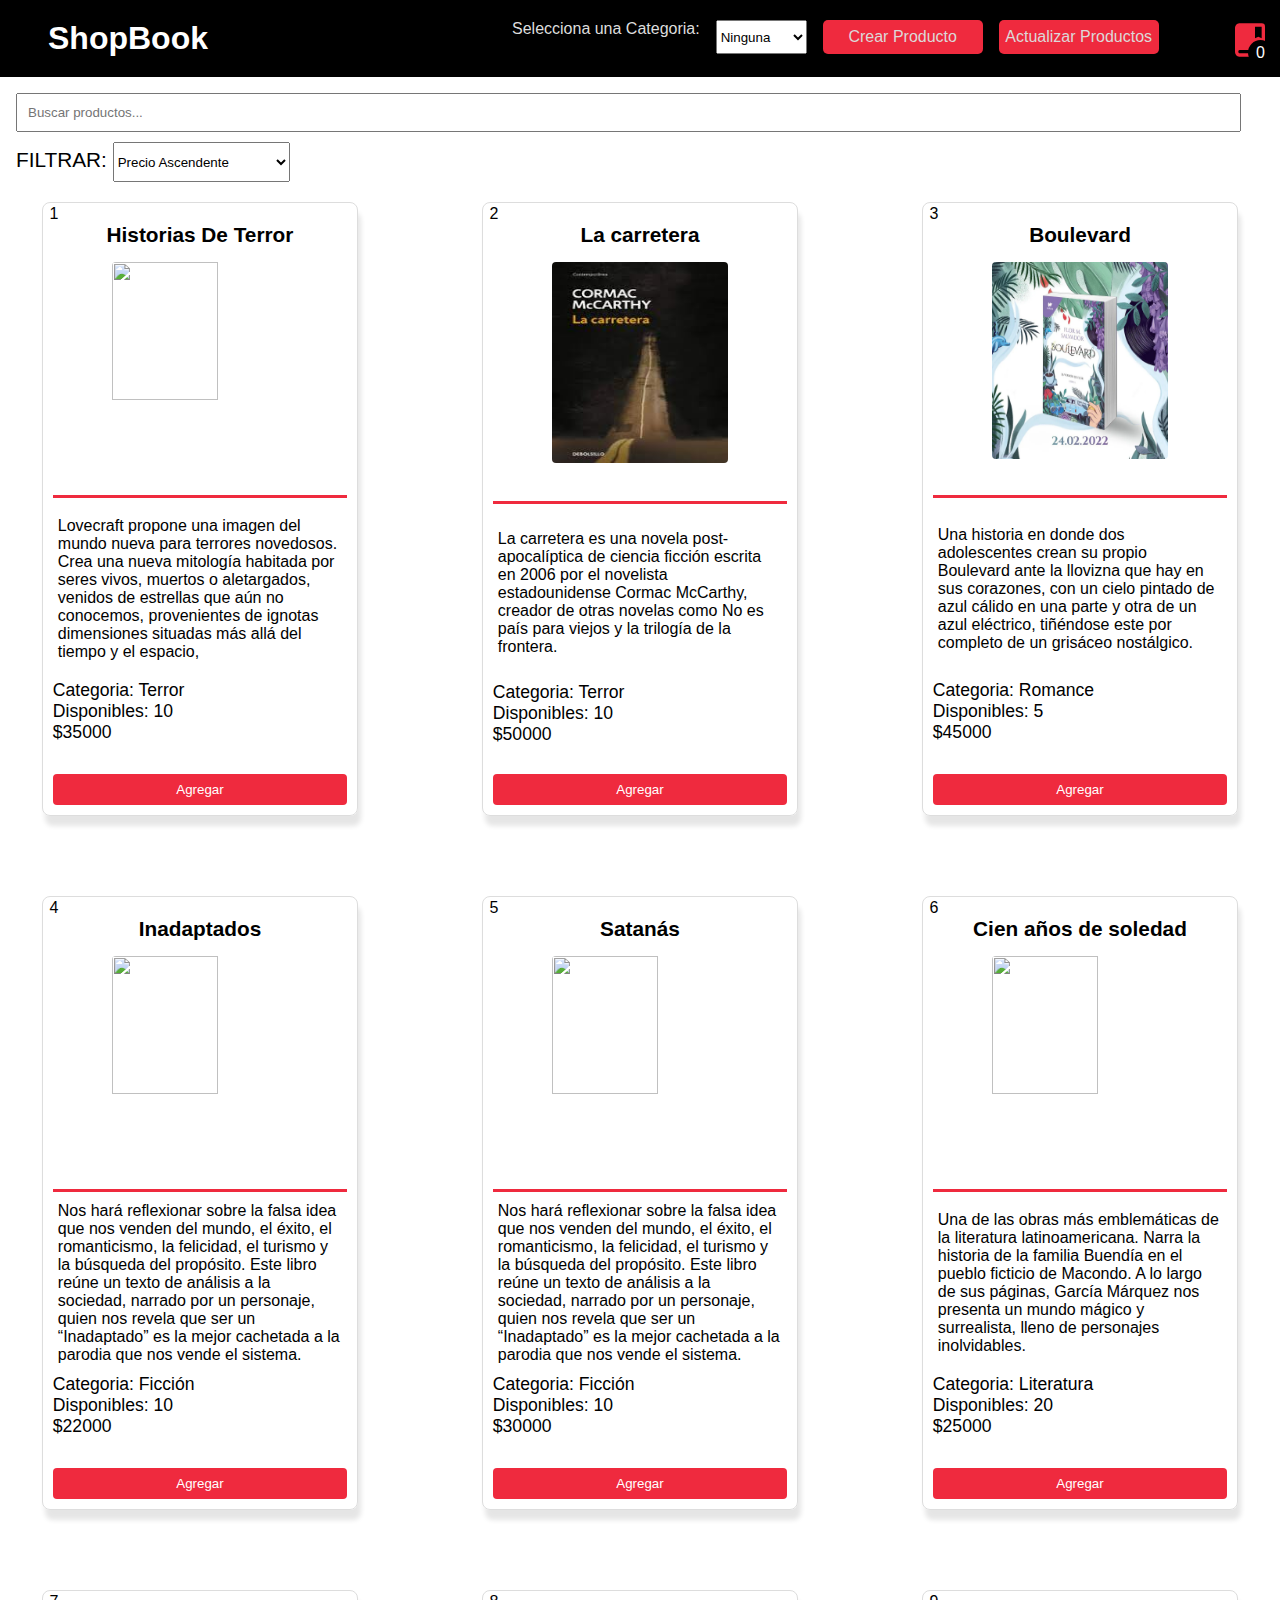
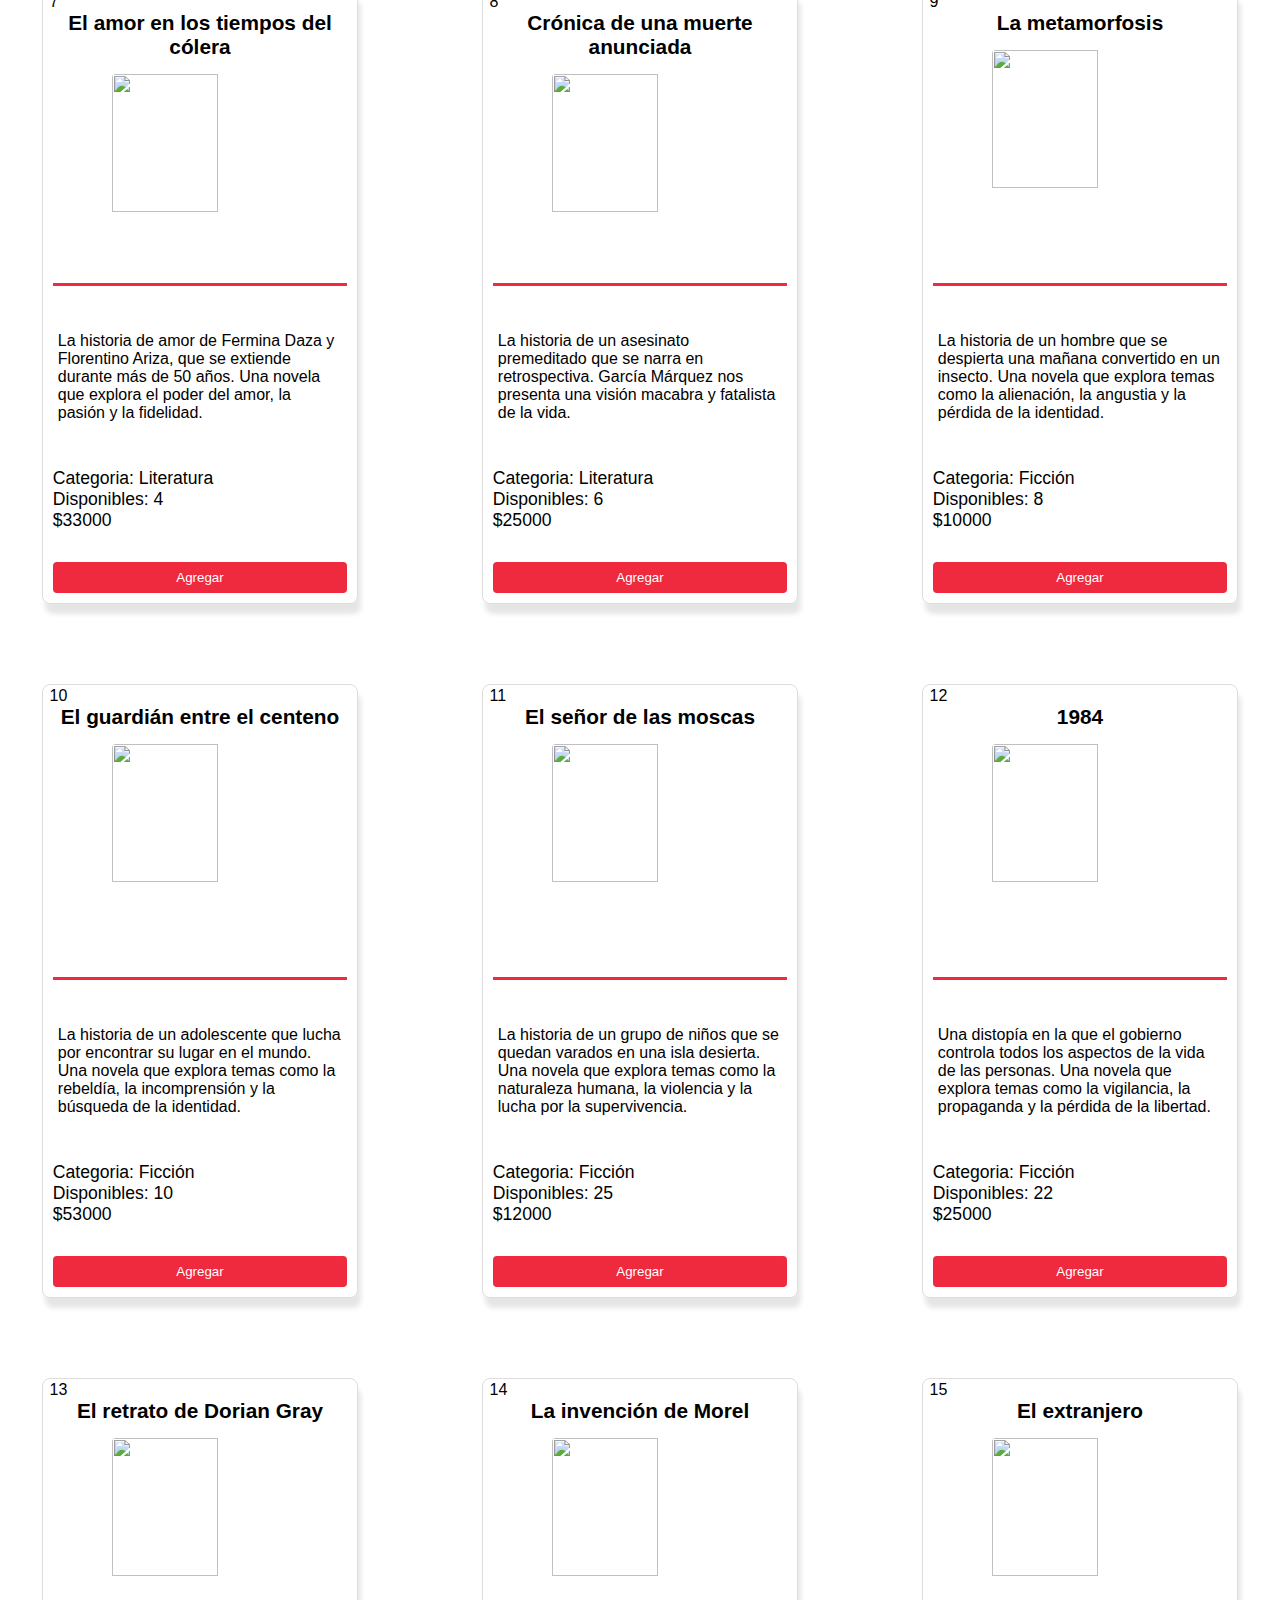
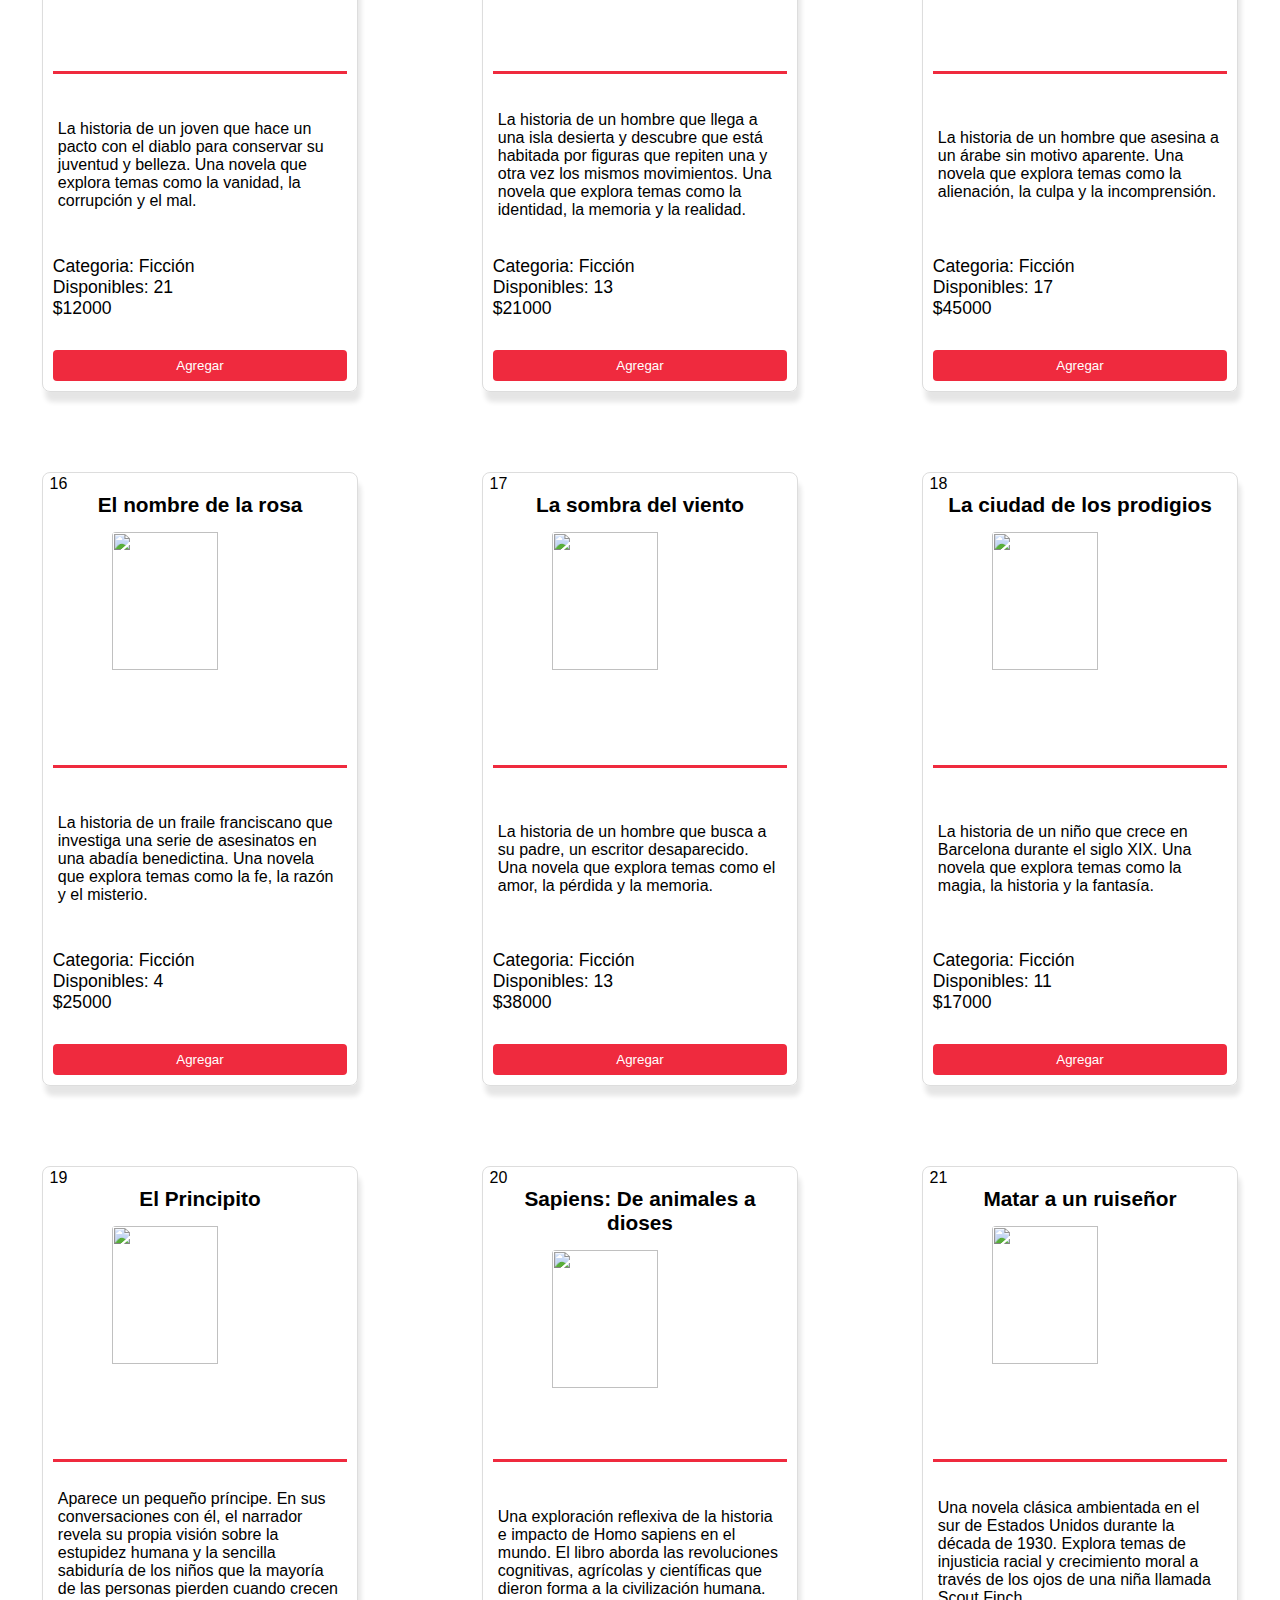
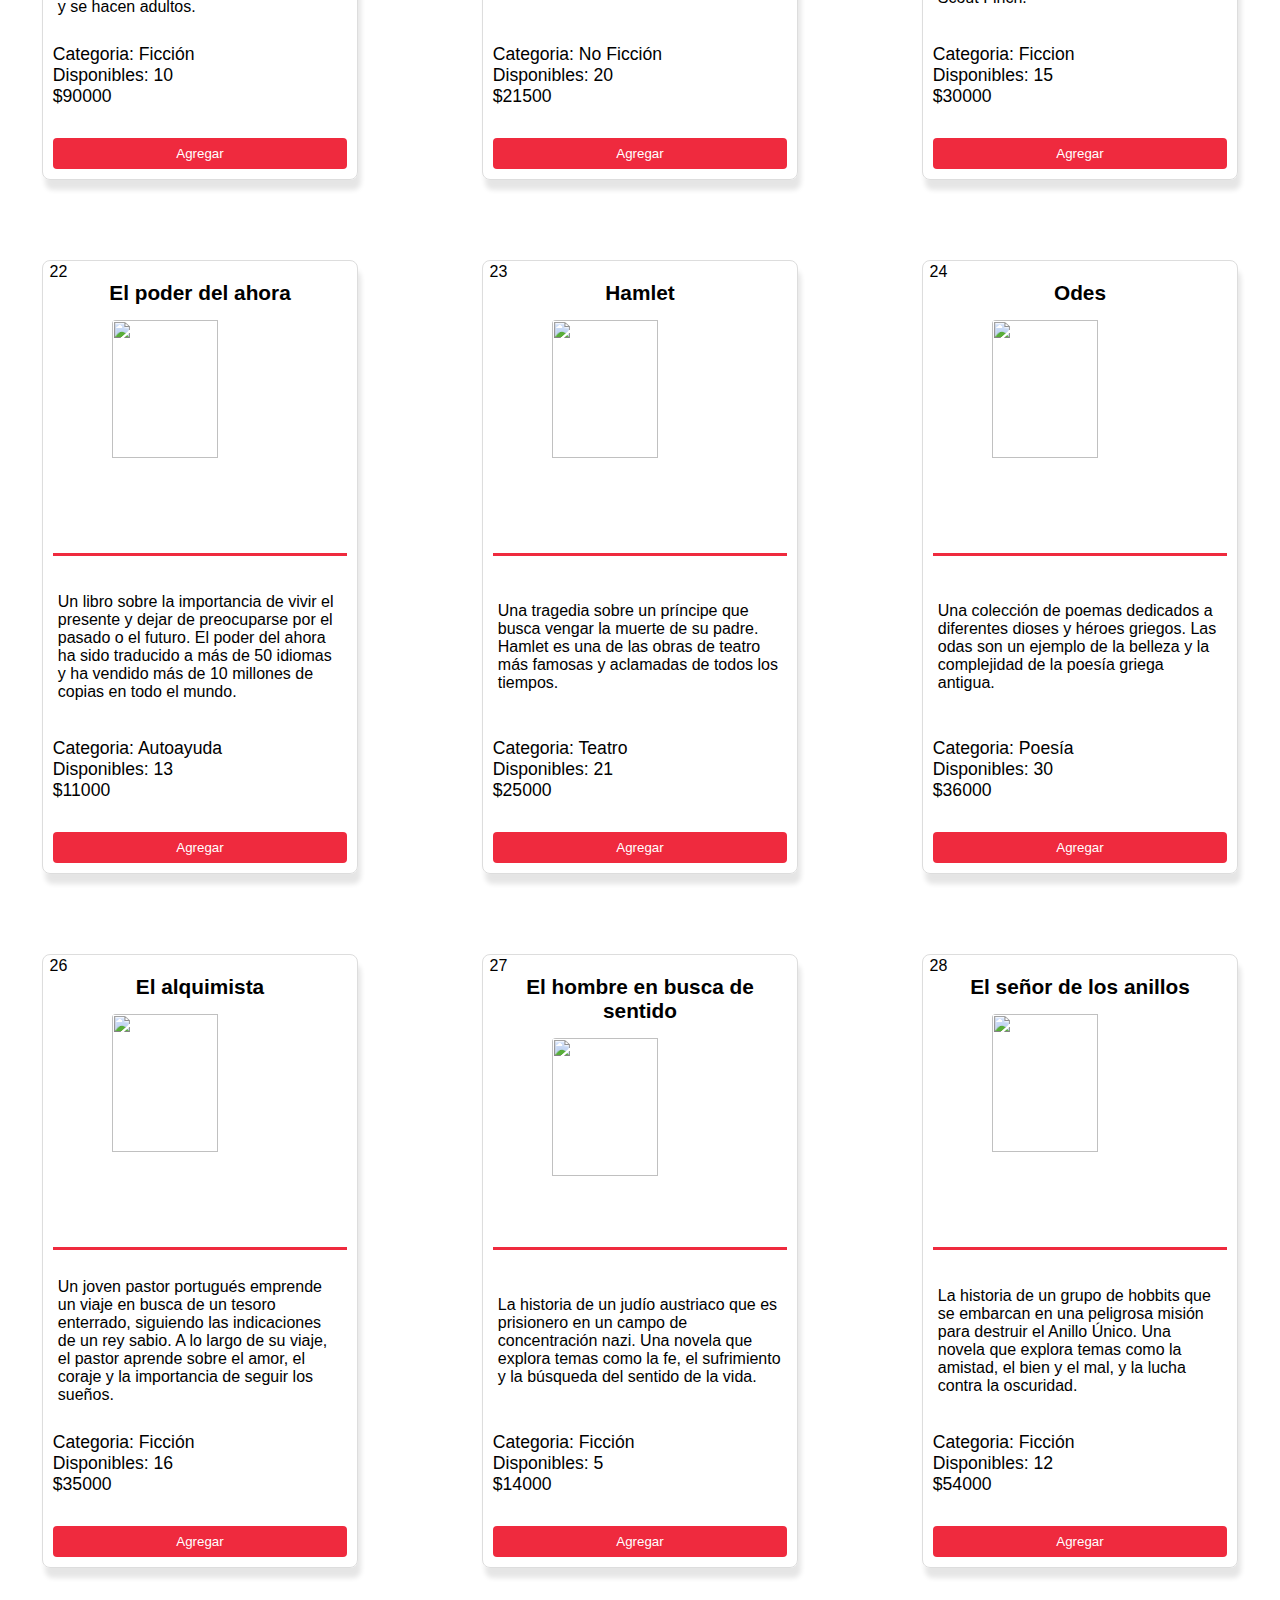
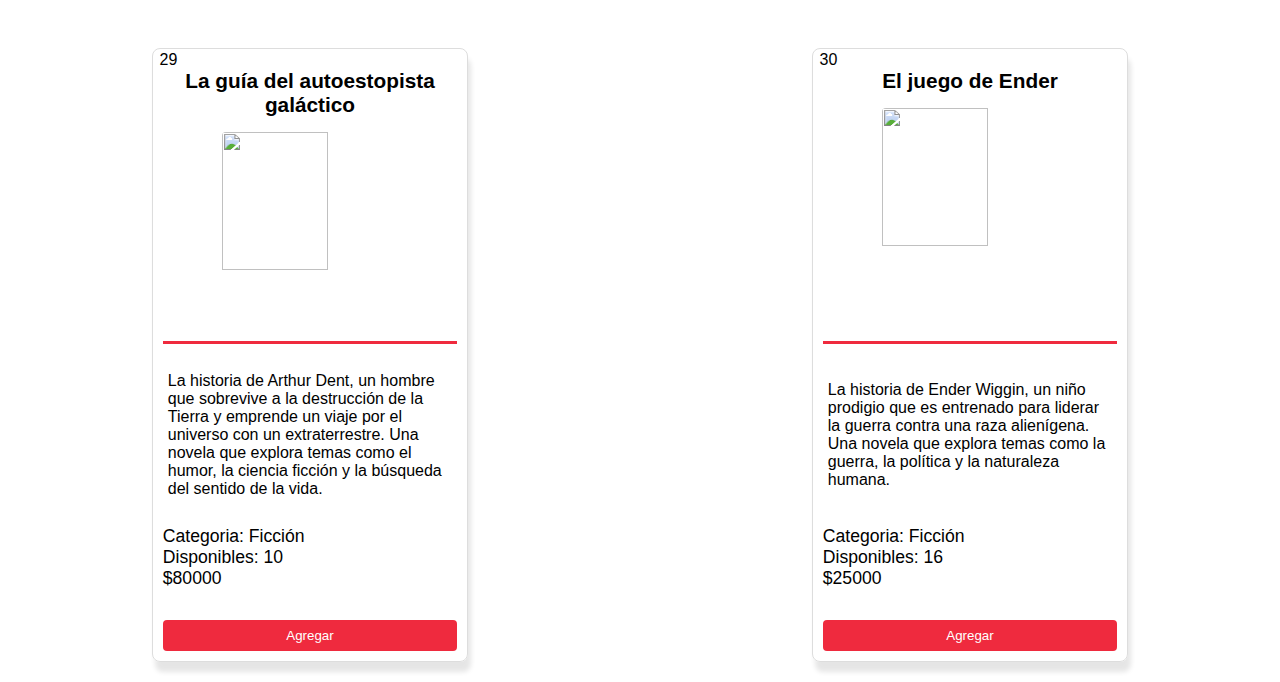
==== commit dcff2676: "Fixed styles and errors with LocalStorage" ====
--- a/shop.html
+++ b/shop.html
@@ -13,7 +13,7 @@
 
         <div class="container-icon">
             <div class="container-cart-icon">
-                <label for="filterCategory">Selecciona una opción:</label>
+                <label for="filterCategory">Selecciona una Categoria:</label>
                 <select id="filterCategory" >
                     <option value="noneC">Ninguna</option>
                     <option value="Ficción">Ficcion</option>
@@ -22,7 +22,8 @@
                     <option value="Autoayuda">Auto Ayuda</option>
                     <option value="Terror">Terror</option>
                     <option value="Literatura">Literatura</option>
-                    <option value="Teatro">Teatro</option><option value="Poesáa">Poesia</option>
+                    <option value="Teatro">Teatro</option>
+                    <option value="Poesía">Poesia</option>
                 </select>   
                 <p id="create-Product">Crear Producto</p>
                 <p id="Update">Actualizar Productos</p>
@@ -50,6 +51,8 @@
     </header>
     <section class="formCreate hidden-cart">
         <form id="productForm">
+            <span id="close-create">X</span>
+
             <h2>AGREGAR PRODUCTO</h2>
             <label for="productName">Nombre del Producto:</label>
             <input type="text" id="productName" required>
@@ -61,7 +64,16 @@
             <input type="number" id="productPrice" required>
         
             <label for="productCategory">Categoría:</label>
-            <input type="text" id="productCategory" required>
+            <Select id="productCategory" required>
+                <option value="Ficción">Ficcion</option>
+                <option value="Romance">Romance</option>
+                <option value="Historia">Historia</option>
+                <option value="Autoayuda">Auto Ayuda</option>
+                <option value="Terror">Terror</option>
+                <option value="Literatura">Literatura</option>
+                <option value="Teatro">Teatro</option>
+                <option value="Poesía">Poesia</option>
+            </Select>
         
             <label for="productDescription">Descripción:</label>
             <textarea id="productDescription" required></textarea>
@@ -77,23 +89,33 @@
     <div class="UpdateDiv hidden-cart">
     <form class="updateProductForm" >
         <h2>ACTUALIZAR</h2>
+        <span id="close-update">X</span>
         <section>
             <label for="productId">ID Producto:</label>
             <input type="number" id="productId" required>
         <button id="updateProductFormsearch" type="button" onclick="fillProductDetails()">Buscar Producto</button>
         </section>
         <main>        <div>
-        <label for="newName">Nombre:</label>
+        <label for="newName" id="LabelName">Nombre:</label>
         <input type="text" id="newName" required>
    
-        <label for="newCategory">Categoria:</label>
-        <input type="text" id="newCategory" required>
+        <label for="newCategory" id="LabelCategory">Categoria:</label>
+        <Select id="newCategory" required>
+            <option value="Ficción">Ficcion</option>
+            <option value="Romance">Romance</option>
+            <option value="Historia">Historia</option>
+            <option value="Autoayuda">Auto Ayuda</option>
+            <option value="Terror">Terror</option>
+            <option value="Literatura">Literatura</option>
+            <option value="Teatro">Teatro</option>
+            <option value="Poesía">Poesía</option>
+        </Select>
    
-        <label for="newStock">Cantidad:</label>
+        <label for="newStock" id="LabelStock">Cantidad:</label>
         <input type="number" id="newStock" required>
            
    
-        <label for="newPrice">Precio:</label>
+        <label for="newPrice" id="LabelPrice">Precio:</label>
         <input type="number" id="newPrice" required>
     </div>
     <div>
@@ -107,14 +129,15 @@
 
     </div>
     <div class="filters">
-        <label for="filter">Filtrar: </label>
+        <input type="text" id="searchInput" placeholder="Buscar productos..." oninput="buscarProductos()">
+
+        <label for="filter">FILTRAR: </label>
         <select id="filter" >
             
             <option value="Ascend">Precio Ascendente</option>
             <option value="Descend">Precio Descendente</option>
             <option value="NameAscent" >Por Nombre Acendente</option>
             <option value="NameDescent" >Por Nombre Descendente</option>
-            <option value="noneF">Ninguno</option>
 
         </select>
     </div>
--- a/css/style.css
+++ b/css/style.css
@@ -19,11 +19,16 @@
 
 .container-icon{
     position: relative;
-    width: 40%;
+    width: 60%;
 }
 .container-cart-icon{
     display: flex;
-    justify-content: space-evenly;
+    justify-content:initial;
+    gap: 1rem;
+
+}
+.container-cart-icon label{
+    color: #ddd;
 }
 #Update,#create-Product{
     background-color: rgb(239, 42, 62);
@@ -31,10 +36,10 @@
     border-radius: 5px;
     cursor: pointer;
     color: rgb(220, 216, 216);
-    width: 35%;
+    width: 10rem;
     display: flex;
     justify-content: center;
-    font-size: 1.2rem;
+    font-size: 1rem;
 }
 #create-Product:hover,#Update:hover{
     background-color: #0056b3;
@@ -268,17 +273,20 @@
 .bot{
     height: 6rem;
 }
-/*FORMULARIO*/
-/* Agrega estos estilos a tu archivo de hojas de estilo CSS */
+
 
 #productForm {
-    position: absolute;  
+    color: #ddd;
+    position:absolute    ;  
     left: 40%;
      max-width: 400px;
     padding: 20px;
     border-radius: 8px;
-    box-shadow: 10px 8px 1px rgba(0, 0, 0, 0.1);
-  }
+    box-shadow: 0 0 0 300vmax  rgba(0 0 0 / 70%);
+    background-color: #000;
+  }
+
+
   
   #productForm label {
     display: block;
@@ -286,6 +294,10 @@
   }
   #productForm h2{
     text-align: center;
+    margin-bottom: 1rem;
+  }
+  #productCategory{
+    padding: 0.2rem 4rem;
   }
   
   #productForm input,
@@ -295,9 +307,15 @@
     margin-bottom: 16px;
     box-sizing: border-box;
   }
+  #searchInput {
+    width: 100%;
+    padding: 10px;
+    margin-bottom: 10px;
+    width: 95%;
+}
   
   #productForm button {
-    background-color:chocolate;
+    background-color:rgb(239, 42, 62);
     color: #fff;
     padding: 10px 20px;
     border: none;
@@ -348,7 +366,7 @@
   /*ACTULIZARRRRRRR*/
 
 .updateProductForm{
-    background-color: rgb(239, 42, 62);
+    background-color: rgba(0, 0, 0, 1);
     border-radius: 3rem;
     top: 2rem;
     padding: 20px;
@@ -358,10 +376,31 @@
     position: fixed;
     flex-wrap: wrap;
     width: 50%;
+    color: #ddd;
     height: 33rem;
     justify-content: space-between;
     box-shadow: 0 0 0 200vmax rgba(0, 0, 0,.7);
 
+}#close-create{
+    position: absolute;
+    top: 1rem;
+    font-size: 1.5rem;
+    cursor: pointer;
+    right: 2rem;
+}#close-create:hover{
+    color: red;
+
+}
+.updateProductForm span{
+    position: absolute;
+    top: 1rem;
+    font-size: 1.5rem;
+    cursor: pointer;
+    right: 2rem;
+}
+.updateProductForm span:hover{
+
+    color: red;
 }
 .updateProductForm h2{
     display: flex;
@@ -376,29 +415,35 @@
     width: 60%;
 }
 
-#newName,#newStock,#newCategory,#newPrice,#productId{
+#newName,#newStock,#newPrice,#productId{
     height: 2rem;
     width: 80%;
     font-size: 1rem;
     border-radius: 10px;
     border: none;
-}
-
+    border:1px solid rgb(0, 0, 0);
+}
+#newCategory{
+    padding: 0.2rem 3rem;
+    width: 12rem;
+}
 #newDescription{
     height: 157px;
     width: 269px;
 }
+
 #updateProductFormsearch{
    
     font-size: 1.1rem;
     color: #ffffff;
-    background-color:rgb(0, 0, 0);
+    background-color:rgb(239, 42, 62);
     height: 2.2rem;
+    
     cursor: pointer;
     border-radius: 5px;
     border: none;
     width: 15rem;
-    margin-left:0.2rem ;
+    margin-left:2rem ;
 }
 .updateProductForm button:hover{
     background-color: #0056b3;
@@ -410,7 +455,9 @@
 
 
 #btnUpdat{
-
+    background-color: rgb(239, 42, 62);
+    height: 3rem;
+    border-radius: 1rem;
 }
 
 .updateProductForm section{
@@ -420,4 +467,16 @@
 main{
     display: flex;
     width: 100%;
+}
+.filters{
+    margin-top: 1rem;
+    margin-left: 1rem;
+}
+.filters label{
+    font-size: 1.3rem;
+    font-family: 'Franklin Gothic Medium', 'Arial Narrow', Arial, sans-serif;
+
+}
+.filters select{
+    height: 2.5rem;
 }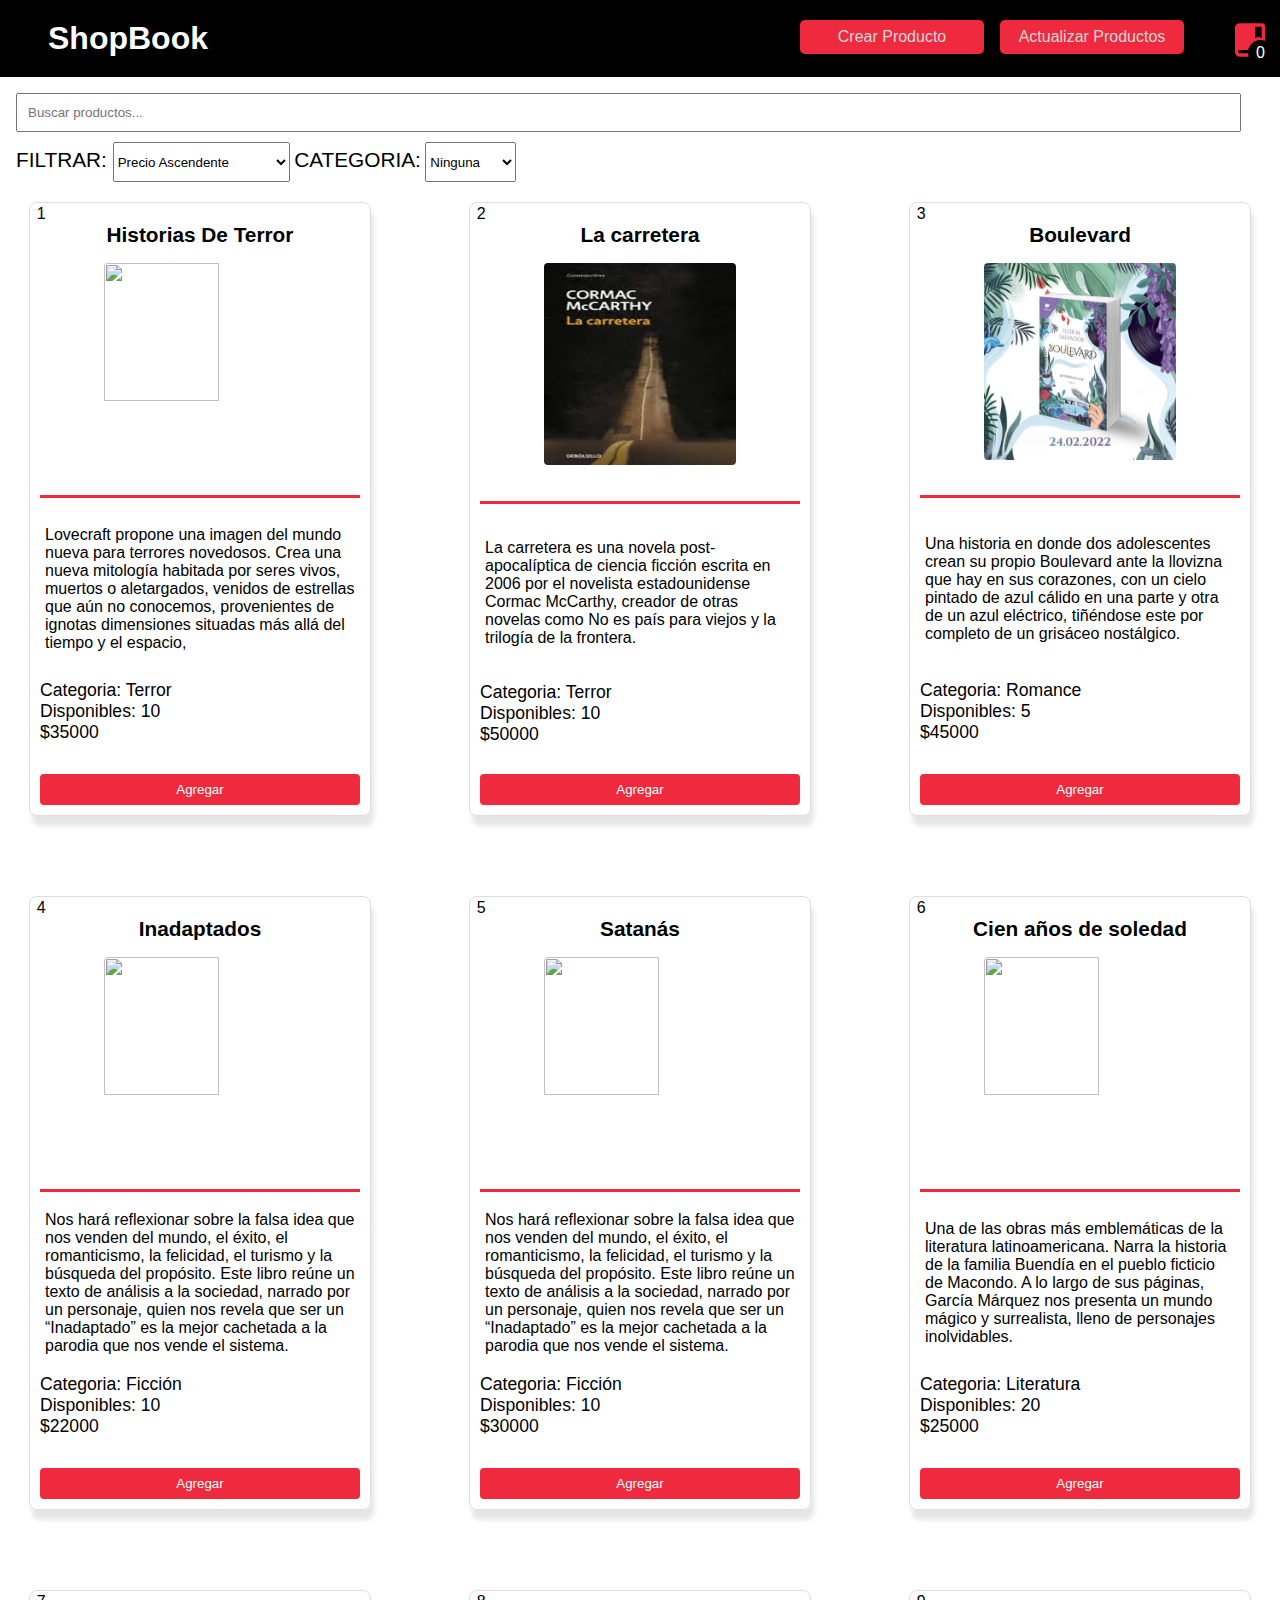
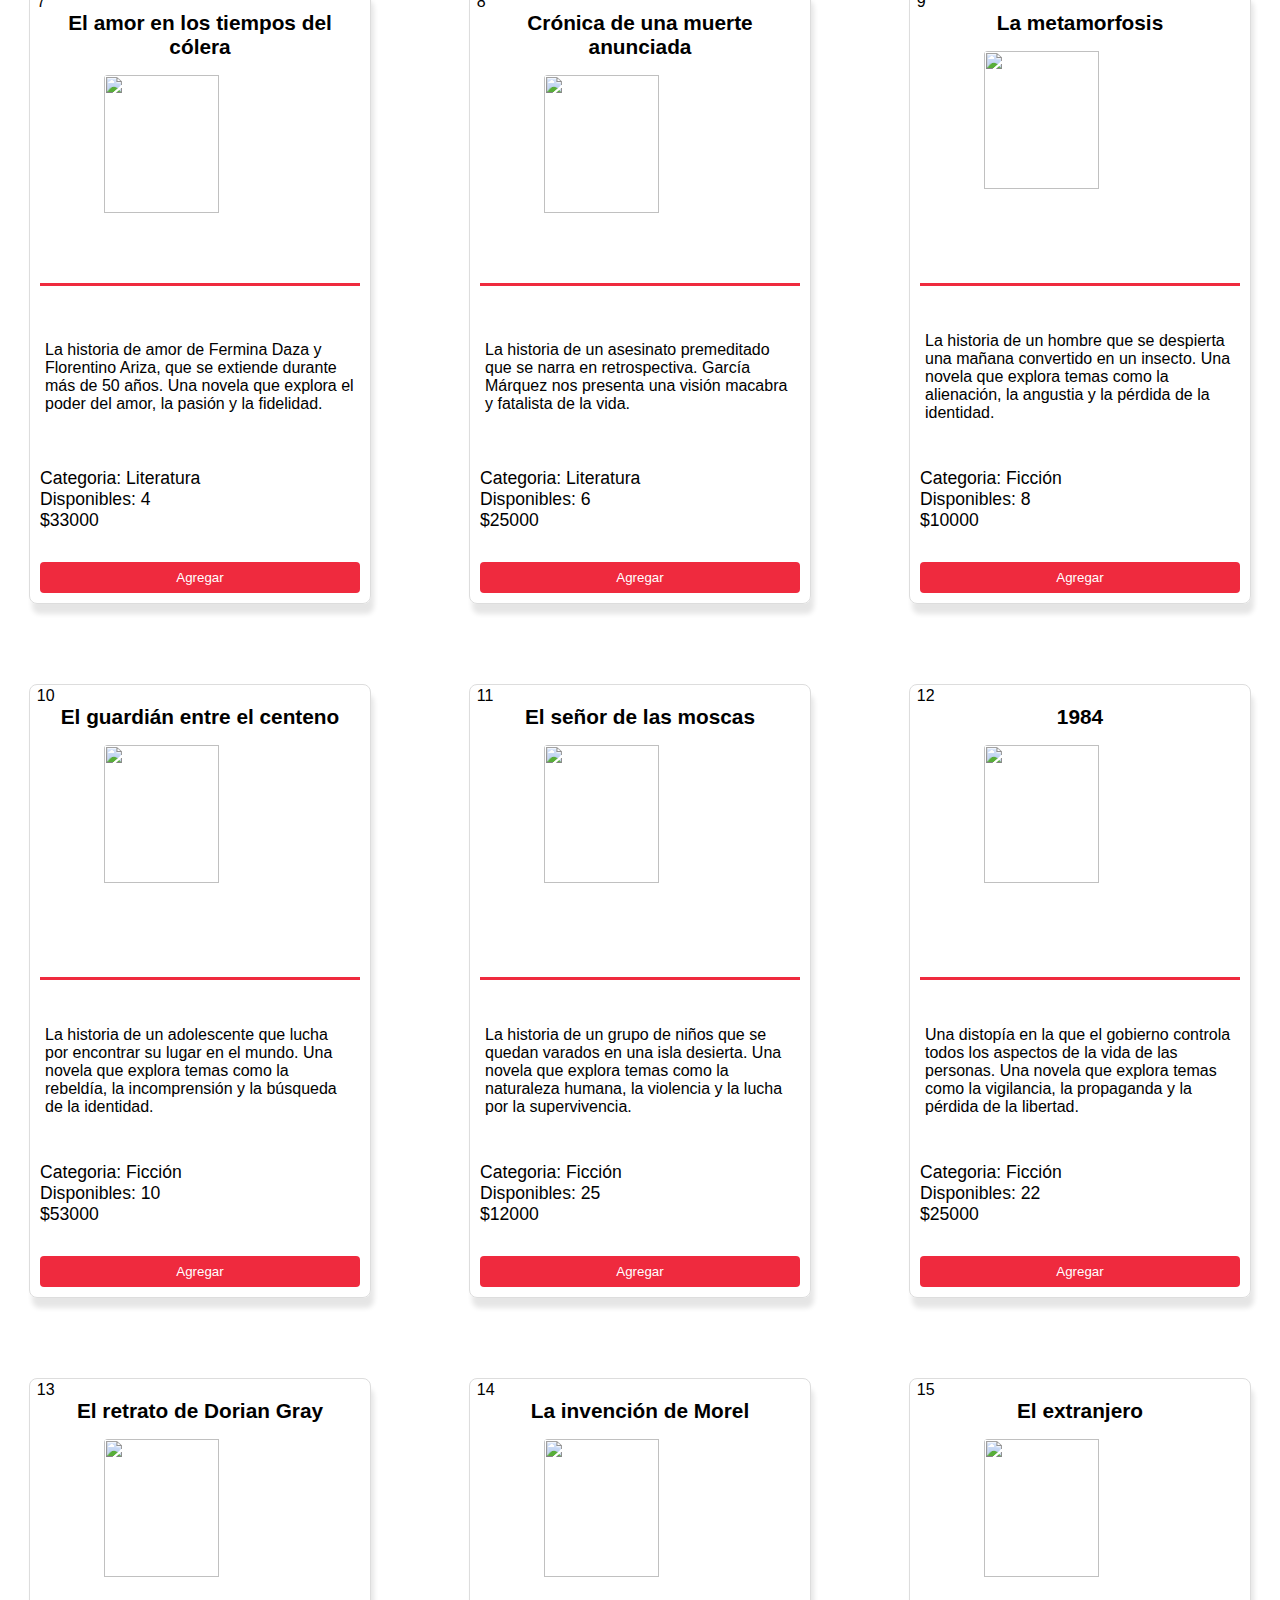
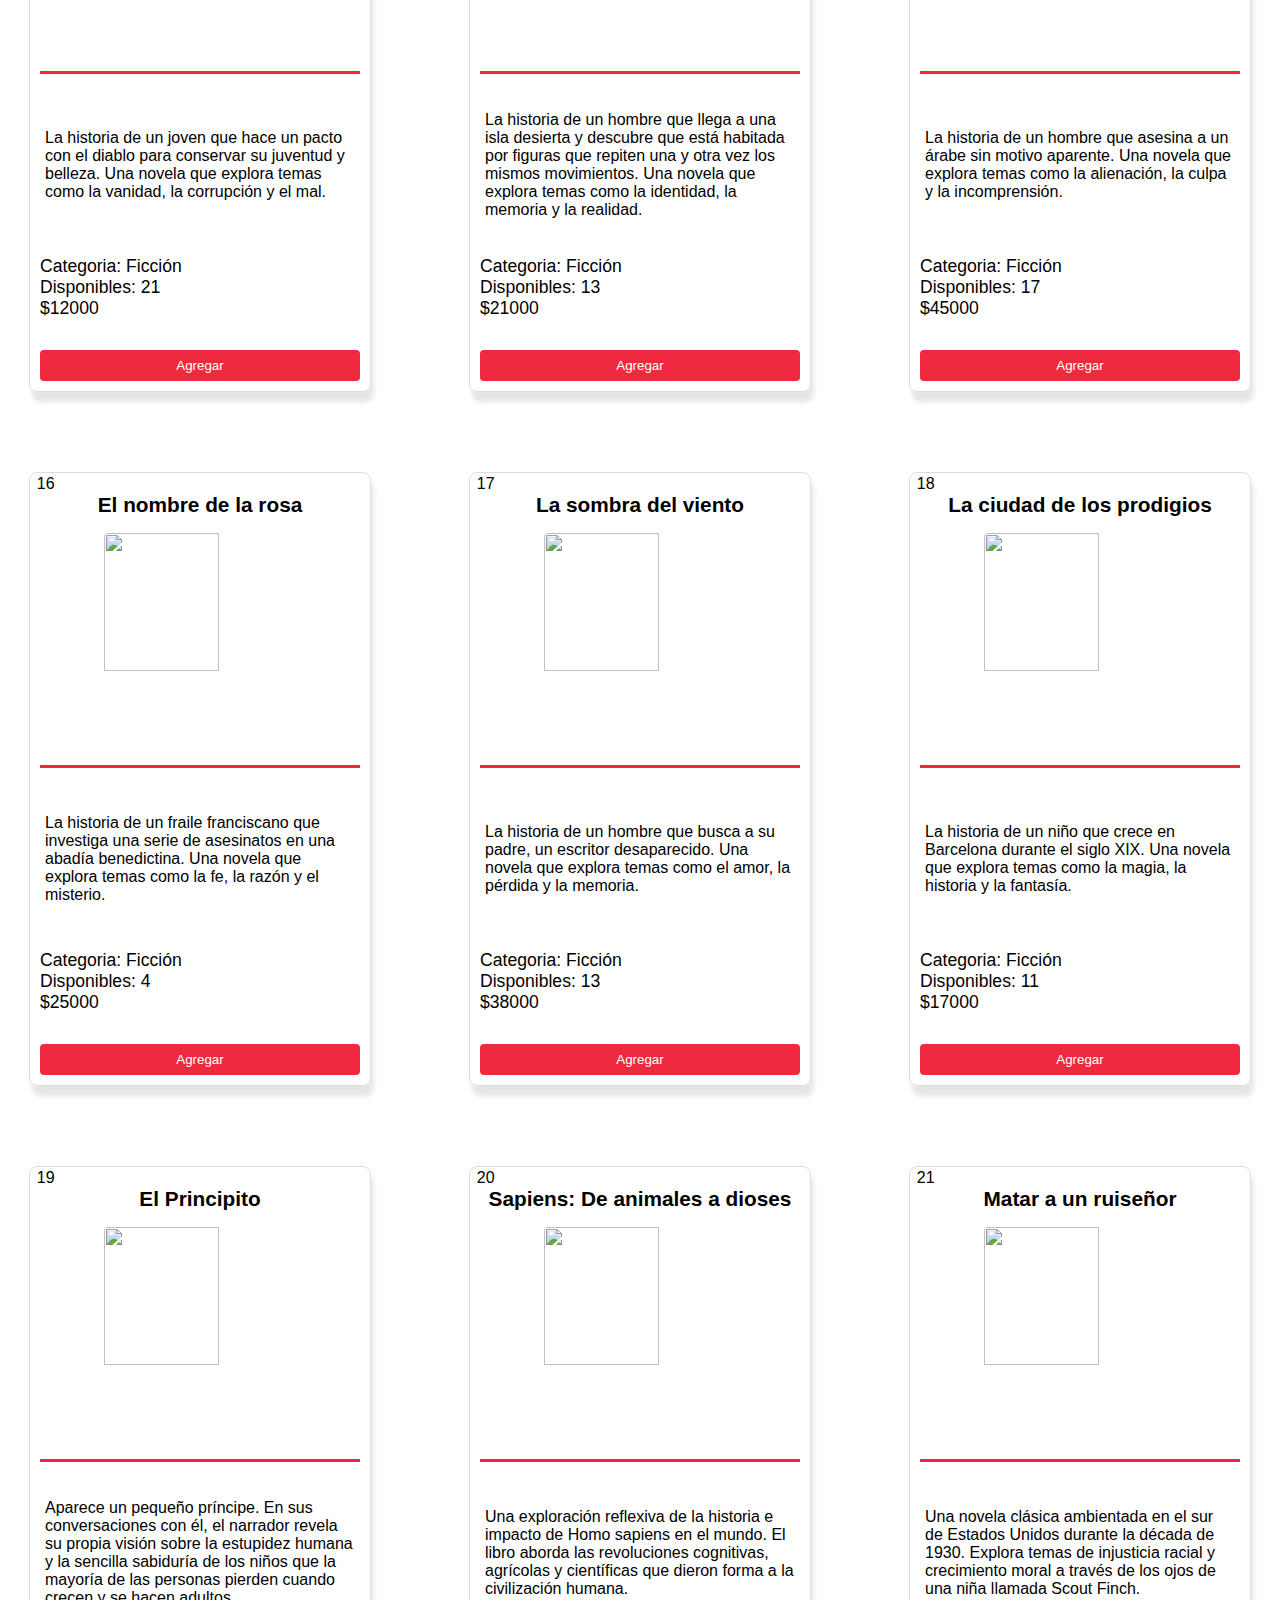
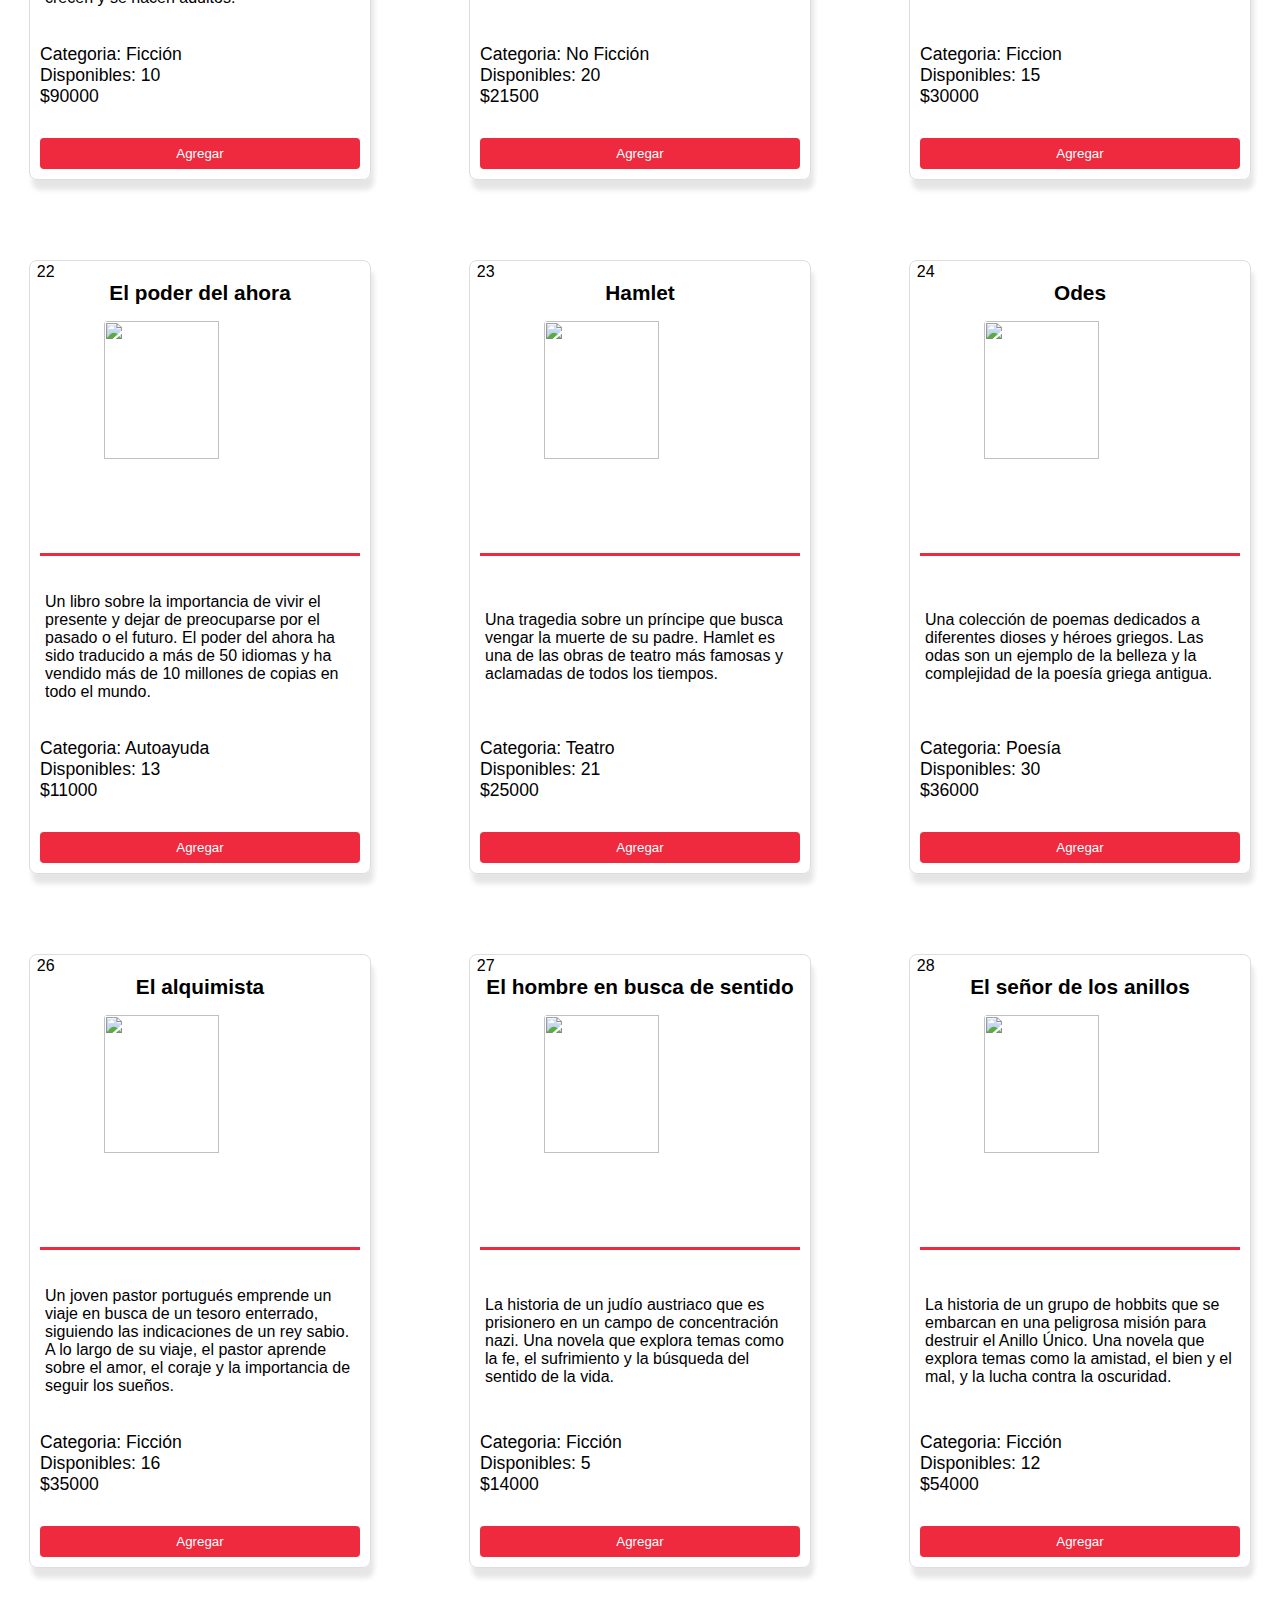
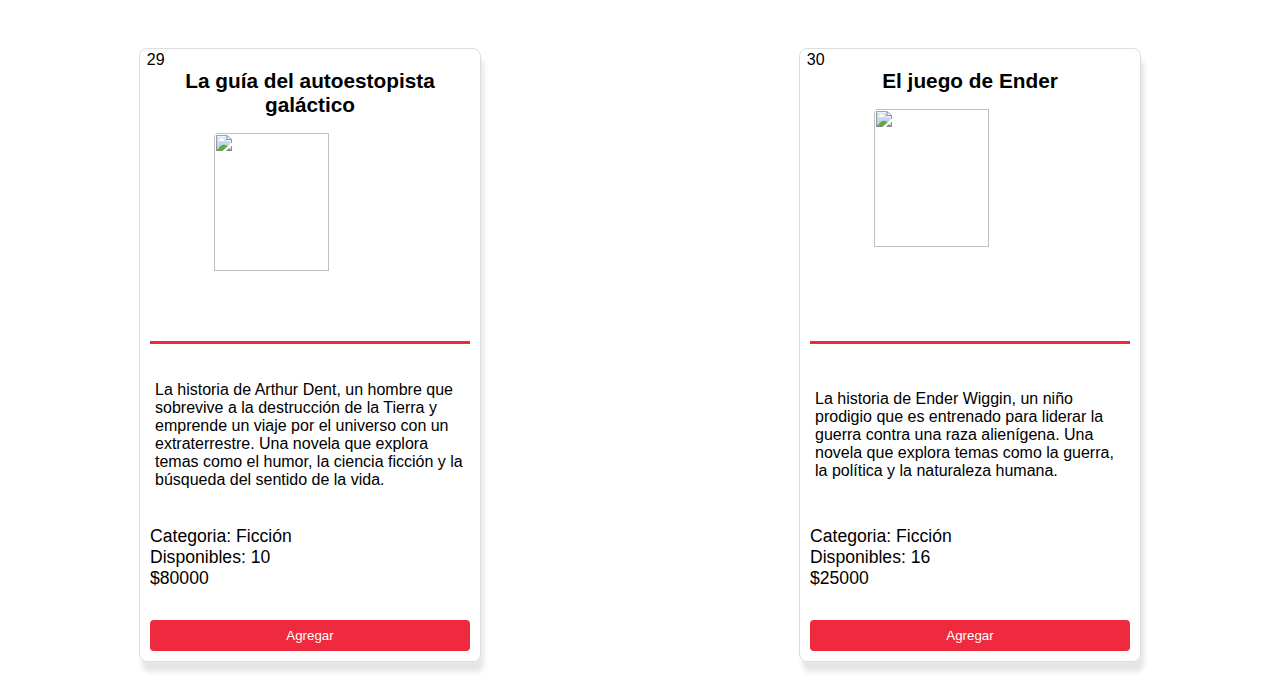
==== commit 200e6bc2: "add responsive" ====
--- a/shop.html
+++ b/shop.html
@@ -13,18 +13,7 @@
 
         <div class="container-icon">
             <div class="container-cart-icon">
-                <label for="filterCategory">Selecciona una Categoria:</label>
-                <select id="filterCategory" >
-                    <option value="noneC">Ninguna</option>
-                    <option value="Ficción">Ficcion</option>
-                    <option value="Romance">Romance</option>
-                    <option value="Historia">Historia</option>
-                    <option value="Autoayuda">Auto Ayuda</option>
-                    <option value="Terror">Terror</option>
-                    <option value="Literatura">Literatura</option>
-                    <option value="Teatro">Teatro</option>
-                    <option value="Poesía">Poesia</option>
-                </select>   
+                
                 <p id="create-Product">Crear Producto</p>
                 <p id="Update">Actualizar Productos</p>
                 <img src="asset/carritos.svg" alt="" id="car-buy" class="icon-cart">
@@ -95,7 +84,8 @@
             <input type="number" id="productId" required>
         <button id="updateProductFormsearch" type="button" onclick="fillProductDetails()">Buscar Producto</button>
         </section>
-        <main>        <div>
+        <main>
+            <div>
         <label for="newName" id="LabelName">Nombre:</label>
         <input type="text" id="newName" required>
    
@@ -130,16 +120,25 @@
     </div>
     <div class="filters">
         <input type="text" id="searchInput" placeholder="Buscar productos..." oninput="buscarProductos()">
-
         <label for="filter">FILTRAR: </label>
         <select id="filter" >
-            
             <option value="Ascend">Precio Ascendente</option>
             <option value="Descend">Precio Descendente</option>
             <option value="NameAscent" >Por Nombre Acendente</option>
             <option value="NameDescent" >Por Nombre Descendente</option>
-
         </select>
+        <label for="filterCategory">CATEGORIA:</label>
+                <select id="filterCategory" >
+                    <option value="noneC">Ninguna</option>
+                    <option value="Ficción">Ficcion</option>
+                    <option value="Romance">Romance</option>
+                    <option value="Historia">Historia</option>
+                    <option value="Autoayuda">Auto Ayuda</option>
+                    <option value="Terror">Terror</option>
+                    <option value="Literatura">Literatura</option>
+                    <option value="Teatro">Teatro</option>
+                    <option value="Poesía">Poesia</option>
+                </select>   
     </div>
     <div id="container-items">
         
--- a/css/style.css
+++ b/css/style.css
@@ -19,11 +19,12 @@
 
 .container-icon{
     position: relative;
-    width: 60%;
+    display: flex;
+    flex-wrap: wrap;
+    width: 30rem;
 }
 .container-cart-icon{
     display: flex;
-    justify-content:initial;
     gap: 1rem;
 
 }
@@ -31,12 +32,14 @@
     color: #ddd;
 }
 #Update,#create-Product{
+    align-self: baseline;
+
     background-color: rgb(239, 42, 62);
     padding: 0.5rem 0;
     border-radius: 5px;
     cursor: pointer;
     color: rgb(220, 216, 216);
-    width: 10rem;
+    width: 11.5rem;
     display: flex;
     justify-content: center;
     font-size: 1rem;
@@ -333,7 +336,7 @@
   .cart {
     display: flex;
     flex-direction: column;
-    width: 23%;
+    width: 20rem;
     margin: 20px;
     padding: 10px;
     border: 1px solid #ddd;
@@ -367,18 +370,18 @@
 
 .updateProductForm{
     background-color: rgba(0, 0, 0, 1);
-    border-radius: 3rem;
-    top: 2rem;
+    border-radius: 1rem;
+    top: 1rem;
+    
     padding: 20px;
     right: 1rem;
-    position: relative;
-    display: flex;
-    position: fixed;
+    position: absolute;
+    display: flex;
     flex-wrap: wrap;
-    width: 50%;
+    width: 30rem;
     color: #ddd;
     height: 33rem;
-    justify-content: space-between;
+    justify-content: space-evenly;
     box-shadow: 0 0 0 200vmax rgba(0, 0, 0,.7);
 
 }#close-create{
@@ -403,11 +406,9 @@
     color: red;
 }
 .updateProductForm h2{
-    display: flex;
-    align-self: center;
-    position: relative;
-    left: 12rem;
+    text-align: center;
     width: 100%;
+    height: 2rem;
 }
 .updateProductForm div{
     display: flex;
@@ -417,19 +418,18 @@
 
 #newName,#newStock,#newPrice,#productId{
     height: 2rem;
-    width: 80%;
+    width: 11rem;
     font-size: 1rem;
-    border-radius: 10px;
     border: none;
     border:1px solid rgb(0, 0, 0);
 }
 #newCategory{
     padding: 0.2rem 3rem;
-    width: 12rem;
+    width: 11rem;
 }
 #newDescription{
     height: 157px;
-    width: 269px;
+    width: 15rem;
 }
 
 #updateProductFormsearch{
@@ -437,12 +437,12 @@
     font-size: 1.1rem;
     color: #ffffff;
     background-color:rgb(239, 42, 62);
-    height: 2.2rem;
+    height: 2rem;
     
     cursor: pointer;
     border-radius: 5px;
     border: none;
-    width: 15rem;
+    width: 10rem;
     margin-left:2rem ;
 }
 .updateProductForm button:hover{
@@ -456,12 +456,14 @@
 
 #btnUpdat{
     background-color: rgb(239, 42, 62);
-    height: 3rem;
-    border-radius: 1rem;
+    margin-top: 0.1rem;
+    height: 2rem;
+    border: none;
 }
 
 .updateProductForm section{
     display: flex;
+    height: 2rem;
 }
 
 main{
@@ -479,4 +481,83 @@
 }
 .filters select{
     height: 2.5rem;
+}
+
+@media(max-width:768px){
+   header{
+    flex-direction: column;
+   }
+   h1{
+    text-align: center;
+    padding-bottom: 1rem;
+    margin: 0;
+   }
+   .container-cart-icon{
+    padding-left: 1rem;
+   }
+   .filters select{
+    display: flex;
+    align-self: flex-end;
+    width: 20rem;
+   }
+   #productForm{
+    width: 40rem;
+    left: 1rem;
+   }
+   .updateProductForm{
+    width: 25rem;
+   }
+   .updateProductForm h2{
+    text-align: center;
+   }
+   #searchInput{
+    width: 80%;
+   }
+   .updateProductForm div {
+    align-items: center;
+    width: 100%;
+
+   }
+  
+   main{
+    flex-direction: column;
+   }
+   #btnUpdat{
+        color: #ddd;
+        margin-top: 0.3rem;
+   }
+}
+@media(max-width:440px){
+    .container-cart-icon{
+        flex-direction: column;
+    }
+    #car-buy{
+        width: 3rem;
+    }
+    .container-icon{
+        width: 100%;
+    }
+    #productForm{
+        width: 18rem;
+    }
+    #close-create{
+        right: 1rem;
+    }
+    .updateProductForm{
+        width: 18rem;
+        height: 38rem;
+    }
+    .updateProductForm section{
+        flex-direction: column;
+        height: 6rem;
+        justify-content: center;
+    }
+    #updateProductFormsearch{
+        margin-left: 0;
+        display: flex;
+        align-self: center;
+        justify-content: center;
+        align-items: center;
+    }
+
 }